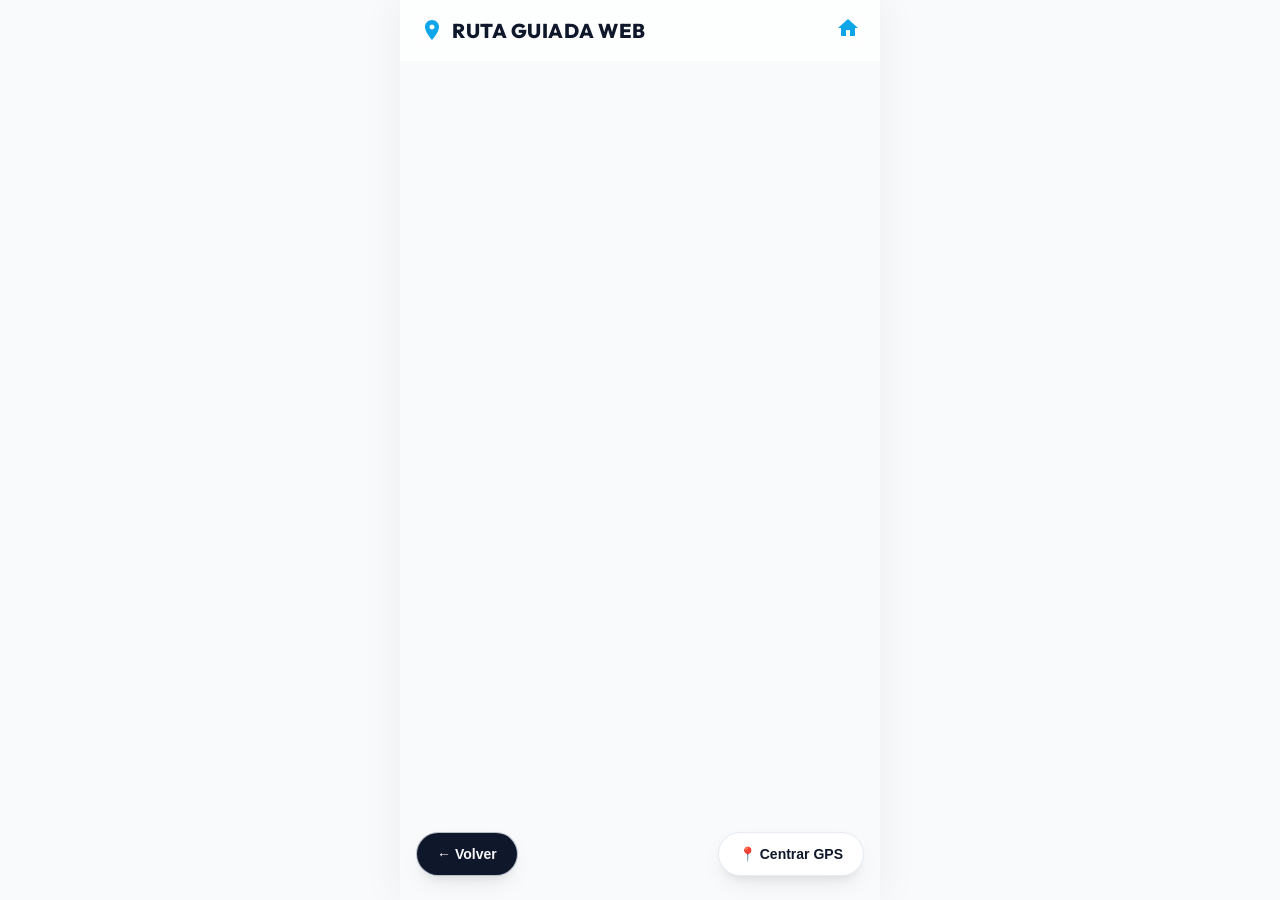
==== mapa.html @ 9c3cfed2 "first commit" ====
<!DOCTYPE html>
<html lang="es">
<head>
  <meta charset="UTF-8">
  <meta name="viewport" content="width=device-width, initial-scale=1.0">
  <title>Ruta Guided Web - Mapa</title>
  
  <!-- Leaflet CSS -->
  <link rel="stylesheet" href="https://unpkg.com/leaflet@1.9.4/dist/leaflet.css" integrity="sha256-p4NxAoJBhIIN+hmNHrzRCf9tD/miZyoHS5obTRR9BMY=" crossorigin="" />
  
  <!-- Global Stylesheet -->
  <link rel="stylesheet" href="css/styles.css">
</head>
<body>

  <div class="app-container">
    <!-- Header -->
    <header class="app-header">
      <h1 class="app-title" id="appHeaderTitle">
        <svg class="header-icon" viewBox="0 0 24 24" xmlns="http://www.w3.org/2000/svg">
          <path d="M12 2C8.13 2 5 5.13 5 9c0 5.25 7 13 7 13s7-7.75 7-13c0-3.87-3.13-7-7-7zm0 9.5c-1.38 0-2.5-1.12-2.5-2.5s1.12-2.5 2.5-2.5 2.5 1.12 2.5 2.5-1.12 2.5-2.5 2.5z"/>
        </svg>
        Ruta Guiada Web
      </h1>
      <!-- Back button to return to dashboard -->
      <a href="index.html" style="text-decoration: none;" id="btnHeaderBack" title="Volver al Dashboard">
        <svg class="header-icon" viewBox="0 0 24 24" xmlns="http://www.w3.org/2000/svg">
          <path d="M10 20v-6h4v6h5v-8h3L12 3 2 12h3v8z"/>
        </svg>
      </a>
    </header>

    <!-- Map View Container -->
    <div class="map-view-container">
      <!-- Leaflet Map -->
      <div id="map"></div>

      <!-- Floating HUD Card (Punto de control checkpoint details) -->
      <div class="checkpoint-popup-hud" id="checkpointHUD">
        <div class="hud-img-container">
          <img src="" alt="Punto de control" class="hud-image" id="hudImg">
        </div>
        <div class="hud-text-container">
          <h4 class="hud-title" id="hudTitle">Punto de Control</h4>
          <p class="hud-desc" id="hudDesc">Descripción de la parada</p>
        </div>
      </div>

      <!-- Map Overlay controls -->
      <div class="map-actions">
        <button class="map-btn map-btn-back" id="btnMapBack">
          ← Volver
        </button>
        <button class="map-btn map-btn-gps" id="btnRecenterGPS">
          📍 Centrar GPS
        </button>
      </div>
    </div>
  </div>

  <!-- Leaflet JS -->
  <script src="https://unpkg.com/leaflet@1.9.4/dist/leaflet.js" integrity="sha256-20nQCchB9co0qIjJZRGuk2/Z9VM+kNiyxNV1lvTlZBo=" crossorigin=""></script>
  <!-- App Scripts -->
  <script src="js/config.js"></script>
  <script src="js/main.js"></script>
</body>
</html>
---- css/styles.css ----
/* Import premium Google Fonts */
@import url('https://fonts.googleapis.com/css2?family=Inter:wght@300;400;500;600;700&family=Outfit:wght@400;500;600;700;800&display=swap');

/* Color Variables and Theme tokens */
:root {
  --bg-primary: #f8fafc;
  --bg-secondary: #f1f5f9;
  --card-bg: rgba(255, 255, 255, 0.85);
  --text-primary: #0f172a;
  --text-secondary: #475569;
  --accent-color: #0ea5e9;
  --accent-hover: #0284c7;
  --accent-soft: rgba(14, 165, 233, 0.12);
  --border-color: rgba(226, 232, 240, 0.8);
  --shadow-sm: 0 4px 6px -1px rgba(0, 0, 0, 0.05), 0 2px 4px -2px rgba(0, 0, 0, 0.05);
  --shadow-md: 0 10px 25px -5px rgba(0, 0, 0, 0.08), 0 8px 10px -6px rgba(0, 0, 0, 0.08);
  --glass-bg: rgba(255, 255, 255, 0.75);
  --glass-border: rgba(255, 255, 255, 0.6);
  --font-title: 'Outfit', -apple-system, BlinkMacSystemFont, "Segoe UI", Roboto, sans-serif;
  --font-body: 'Inter', -apple-system, BlinkMacSystemFont, "Segoe UI", Roboto, sans-serif;
  --radius-sm: 8px;
  --radius-md: 16px;
  --radius-lg: 24px;
}

body.dark-mode {
  --bg-primary: #090d16;
  --bg-secondary: #0f172a;
  --card-bg: rgba(15, 23, 42, 0.8);
  --text-primary: #f8fafc;
  --text-secondary: #94a3b8;
  --accent-color: #38bdf8;
  --accent-hover: #7dd3fc;
  --accent-soft: rgba(56, 189, 248, 0.15);
  --border-color: rgba(30, 41, 59, 0.8);
  --shadow-sm: 0 4px 6px -1px rgba(0, 0, 0, 0.2), 0 2px 4px -2px rgba(0, 0, 0, 0.2);
  --shadow-md: 0 12px 30px -5px rgba(0, 0, 0, 0.4), 0 8px 10px -6px rgba(0, 0, 0, 0.3);
  --glass-bg: rgba(15, 23, 42, 0.7);
  --glass-border: rgba(255, 255, 255, 0.08);
}

/* Global Reset */
* {
  box-sizing: border-box;
  margin: 0;
  padding: 0;
  -webkit-tap-highlight-color: transparent;
}

body {
  font-family: var(--font-body);
  background-color: var(--bg-primary);
  color: var(--text-primary);
  min-height: 100vh;
  transition: background-color 0.4s ease, color 0.4s ease;
  overflow-x: hidden;
}

/* Simulate mobile view on larger screens */
.app-container {
  max-width: 480px;
  min-height: 100vh;
  margin: 0 auto;
  position: relative;
  background-color: var(--bg-primary);
  box-shadow: 0 0 40px rgba(0, 0, 0, 0.06);
  display: flex;
  flex-direction: column;
  transition: background-color 0.4s ease, box-shadow 0.4s ease;
}

body.dark-mode .app-container {
  box-shadow: 0 0 50px rgba(0, 0, 0, 0.3);
}

/* Add blurred background overlay to simulate Screenshot 1 */
.bg-blur-overlay {
  position: absolute;
  top: 0;
  left: 0;
  right: 0;
  bottom: 0;
  background-image: url('https://images.unsplash.com/photo-1542838132-92c53300491e?q=80&w=774&auto=format&fit=crop');
  background-size: cover;
  background-position: center;
  filter: blur(8px) brightness(0.9);
  opacity: 0.2;
  z-index: 0;
  pointer-events: none;
  transition: filter 0.4s ease, opacity 0.4s ease;
}

body.dark-mode .bg-blur-overlay {
  opacity: 0.1;
  filter: blur(12px) brightness(0.4);
}

/* Header */
.app-header {
  position: sticky;
  top: 0;
  z-index: 100;
  display: flex;
  justify-content: space-between;
  align-items: center;
  padding: 16px 20px;
  background-color: var(--glass-bg);
  backdrop-filter: blur(12px);
  -webkit-backdrop-filter: blur(12px);
  border-bottom: 1px solid var(--glass-border);
  transition: background-color 0.4s ease, border-bottom 0.4s ease;
}

.app-title {
  font-family: var(--font-title);
  font-size: 20px;
  font-weight: 800;
  letter-spacing: 0.5px;
  text-transform: uppercase;
  color: var(--text-primary);
  display: flex;
  align-items: center;
  gap: 8px;
}

.header-icon {
  width: 24px;
  height: 24px;
  fill: var(--accent-color);
}

/* Dashboard Content */
.dashboard-content {
  flex: 1;
  display: flex;
  flex-direction: column;
  justify-content: center;
  padding: 24px 20px;
  z-index: 1;
}

/* Glassmorphism Card Wrapper */
.card-main {
  background-color: var(--card-bg);
  backdrop-filter: blur(16px);
  -webkit-backdrop-filter: blur(16px);
  border: 1px solid var(--border-color);
  border-radius: var(--radius-lg);
  padding: 28px 24px;
  box-shadow: var(--shadow-md);
  margin-bottom: 40px;
  display: flex;
  flex-direction: column;
  gap: 24px;
  transition: background-color 0.4s ease, border-color 0.4s ease;
}

/* Route Buttons grid */
.route-grid {
  display: grid;
  grid-template-columns: 1fr 1fr;
  gap: 16px;
}

.btn-card {
  display: flex;
  flex-direction: column;
  align-items: center;
  justify-content: center;
  text-align: center;
  padding: 24px 16px;
  background-color: var(--bg-primary);
  border: 2px solid var(--border-color);
  border-radius: var(--radius-md);
  cursor: pointer;
  min-height: 140px;
  transition: all 0.3s cubic-bezier(0.4, 0, 0.2, 1);
  text-decoration: none;
}

.btn-card:hover, .btn-card:active {
  border-color: var(--accent-color);
  background-color: var(--accent-soft);
  transform: translateY(-2px);
  box-shadow: var(--shadow-sm);
}

.btn-card-icon {
  font-size: 32px;
  margin-bottom: 12px;
  color: var(--accent-color);
  transition: transform 0.3s ease;
}

.btn-card:hover .btn-card-icon {
  transform: scale(1.15);
}

.btn-card-text {
  font-size: 14px;
  font-weight: 600;
  color: var(--text-primary);
  line-height: 1.3;
}

/* Divider */
.divider {
  height: 1px;
  background-color: var(--border-color);
  width: 100%;
}

/* Link Section */
.links-section {
  display: flex;
  flex-direction: column;
  gap: 14px;
}

.links-title {
  font-family: var(--font-title);
  font-size: 16px;
  font-weight: 700;
  color: var(--text-secondary);
  text-transform: uppercase;
  letter-spacing: 0.5px;
}

.btn-link-action {
  display: flex;
  align-items: center;
  justify-content: center;
  padding: 14px 20px;
  background-color: var(--bg-primary);
  border: 1.5px solid var(--text-primary);
  color: var(--text-primary);
  font-size: 15px;
  font-weight: 600;
  border-radius: var(--radius-md);
  cursor: pointer;
  text-decoration: none;
  min-height: 48px;
  transition: all 0.25s ease;
}

.btn-link-action:hover, .btn-link-action:active {
  background-color: var(--text-primary);
  color: var(--bg-primary);
}

/* Theme Toggle Control */
.theme-toggle-container {
  display: flex;
  justify-content: center;
  align-items: center;
  margin-top: auto;
  padding-bottom: 24px;
  z-index: 1;
}

.theme-switch-label {
  display: flex;
  align-items: center;
  gap: 12px;
  background-color: var(--card-bg);
  backdrop-filter: blur(12px);
  -webkit-backdrop-filter: blur(12px);
  padding: 10px 18px;
  border-radius: 9999px;
  border: 1px solid var(--border-color);
  box-shadow: var(--shadow-sm);
  cursor: pointer;
  user-select: none;
  font-size: 12px;
  font-weight: 700;
  text-transform: uppercase;
  letter-spacing: 0.5px;
  color: var(--text-secondary);
  transition: background-color 0.4s ease, border-color 0.4s ease;
}

.switch-inner {
  position: relative;
  width: 44px;
  height: 24px;
  background-color: #cbd5e1;
  border-radius: 9999px;
  transition: background-color 0.3s ease;
}

body.dark-mode .switch-inner {
  background-color: var(--accent-color);
}

.switch-circle {
  position: absolute;
  top: 2px;
  left: 2px;
  width: 20px;
  height: 20px;
  background-color: #ffffff;
  border-radius: 50%;
  box-shadow: 0 1px 3px rgba(0, 0, 0, 0.15);
  transition: transform 0.3s cubic-bezier(0.4, 0, 0.2, 1);
}

body.dark-mode .switch-circle {
  transform: translateX(20px);
}

.theme-icon {
  font-size: 16px;
  display: flex;
  align-items: center;
}

/* Map Screen Styles */
.map-view-container {
  flex: 1;
  display: flex;
  flex-direction: column;
  height: 100vh;
  overflow: hidden;
  z-index: 1;
}

#map {
  flex: 1;
  width: 100%;
  height: 100%;
  z-index: 10;
}

/* Floating HUD Card representing control checkpoint */
.checkpoint-popup-hud {
  position: absolute;
  bottom: 90px;
  left: 16px;
  right: 16px;
  z-index: 50;
  background-color: var(--card-bg);
  backdrop-filter: blur(16px);
  -webkit-backdrop-filter: blur(16px);
  border: 2px solid var(--accent-color);
  border-radius: var(--radius-md);
  padding: 16px;
  box-shadow: var(--shadow-md);
  display: none; /* Controlled via JS */
  flex-direction: column;
  gap: 12px;
  animation: slideUp 0.35s cubic-bezier(0.16, 1, 0.3, 1);
  transition: background-color 0.4s ease, border-color 0.4s ease;
}

@keyframes slideUp {
  from {
    transform: translateY(20px);
    opacity: 0;
  }
  to {
    transform: translateY(0);
    opacity: 1;
  }
}

.hud-img-container {
  width: 100%;
  height: 140px;
  border-radius: var(--radius-sm);
  overflow: hidden;
  position: relative;
  background-color: var(--bg-secondary);
}

.hud-image {
  width: 100%;
  height: 100%;
  object-fit: cover;
  transition: transform 0.5s ease;
}

.hud-img-container:hover .hud-image {
  transform: scale(1.05);
}

.hud-text-container {
  display: flex;
  flex-direction: column;
  gap: 4px;
}

.hud-title {
  font-family: var(--font-title);
  font-size: 15px;
  font-weight: 700;
  color: var(--text-primary);
}

.hud-desc {
  font-size: 13px;
  color: var(--text-secondary);
  line-height: 1.4;
}

/* Map Action Buttons */
.map-actions {
  position: absolute;
  bottom: 24px;
  left: 16px;
  right: 16px;
  display: flex;
  justify-content: space-between;
  align-items: center;
  z-index: 50;
  pointer-events: none;
}

.map-btn {
  display: flex;
  align-items: center;
  justify-content: center;
  gap: 8px;
  padding: 12px 20px;
  border-radius: 9999px;
  font-size: 14px;
  font-weight: 700;
  cursor: pointer;
  box-shadow: var(--shadow-md);
  border: 1px solid var(--border-color);
  pointer-events: auto;
  transition: all 0.25s ease;
  min-height: 44px;
}

.map-btn-back {
  background-color: var(--text-primary);
  color: var(--bg-primary);
}

.map-btn-back:hover {
  transform: translateX(-2px);
}

.map-btn-gps {
  background-color: #ffffff;
  color: #0f172a;
}

body.dark-mode .map-btn-gps {
  background-color: #0f172a;
  color: #ffffff;
  border-color: #334155;
}

.map-btn-gps:hover {
  transform: translateY(-2px);
}

/* Custom leaflet marker styling */
.leaflet-popup-content-wrapper {
  background-color: var(--card-bg) !important;
  backdrop-filter: blur(12px) !important;
  -webkit-backdrop-filter: blur(12px) !important;
  color: var(--text-primary) !important;
  border-radius: var(--radius-md) !important;
  border: 1px solid var(--border-color) !important;
  box-shadow: var(--shadow-md) !important;
}

.leaflet-popup-tip {
  background-color: var(--card-bg) !important;
  border: 1px solid var(--border-color) !important;
}

.leaflet-popup-content {
  font-family: var(--font-body) !important;
  margin: 12px 16px !important;
  line-height: 1.4 !important;
}

.leaflet-popup-content h4 {
  font-family: var(--font-title);
  font-weight: 700;
  font-size: 14px;
  margin-bottom: 6px;
}

.leaflet-popup-content p {
  font-size: 12px;
  color: var(--text-secondary);
}

/* Beautiful Custom Leaflet Marker Icons */
.custom-div-icon {
  background: none;
  border: none;
  display: flex;
  align-items: center;
  justify-content: center;
}

.marker-pin-wrapper {
  position: relative;
  width: 32px;
  height: 32px;
  border-radius: 50% 50% 50% 0;
  background: var(--accent-color);
  transform: rotate(-45deg);
  display: flex;
  align-items: center;
  justify-content: center;
  box-shadow: 0 4px 10px rgba(0,0,0,0.25);
  border: 2px solid #ffffff;
  transition: transform 0.25s ease;
}

.custom-div-icon:hover .marker-pin-wrapper {
  transform: rotate(-45deg) scale(1.15);
}

.marker-inner-content {
  transform: rotate(45deg);
  font-size: 12px;
  font-weight: 800;
  color: #ffffff;
  text-align: center;
}

/* Special styling for Checkpoint Marker */
.custom-div-icon.checkpoint-icon .marker-pin-wrapper {
  background: #06b6d4;
  animation: pulseCheckpoint 2s infinite;
}

@keyframes pulseCheckpoint {
  0% {
    box-shadow: 0 0 0 0 rgba(6, 182, 212, 0.6);
  }
  70% {
    box-shadow: 0 0 0 10px rgba(6, 182, 212, 0);
  }
  100% {
    box-shadow: 0 0 0 0 rgba(6, 182, 212, 0);
  }
}

/* Custom Geolocation Modal / Banner Styles */
.elegant-modal-overlay {
  position: absolute;
  top: 0;
  left: 0;
  right: 0;
  bottom: 0;
  background-color: rgba(0, 0, 0, 0.4);
  backdrop-filter: blur(4px);
  z-index: 200;
  display: none;
  justify-content: center;
  align-items: center;
  padding: 20px;
}

body.dark-mode .elegant-modal-overlay {
  background-color: rgba(0, 0, 0, 0.6);
}

.elegant-modal {
  background-color: var(--card-bg);
  backdrop-filter: blur(16px);
  border: 1px solid var(--border-color);
  border-radius: var(--radius-md);
  padding: 24px;
  width: 100%;
  max-width: 320px;
  box-shadow: var(--shadow-md);
  text-align: center;
  animation: modalScale 0.3s cubic-bezier(0.34, 1.56, 0.64, 1);
  display: flex;
  flex-direction: column;
  gap: 16px;
}

@keyframes modalScale {
  from {
    transform: scale(0.9);
    opacity: 0;
  }
  to {
    transform: scale(1);
    opacity: 1;
  }
}

.modal-icon {
  font-size: 40px;
  color: #ef4444;
}

.modal-title {
  font-family: var(--font-title);
  font-size: 18px;
  font-weight: 700;
}

.modal-desc {
  font-size: 13px;
  color: var(--text-secondary);
  line-height: 1.4;
}

.modal-btn-close {
  padding: 10px 16px;
  background-color: var(--accent-color);
  color: #ffffff;
  border: none;
  font-weight: 600;
  border-radius: var(--radius-sm);
  cursor: pointer;
  transition: background-color 0.2s ease;
}

.modal-btn-close:hover {
  background-color: var(--accent-hover);
}
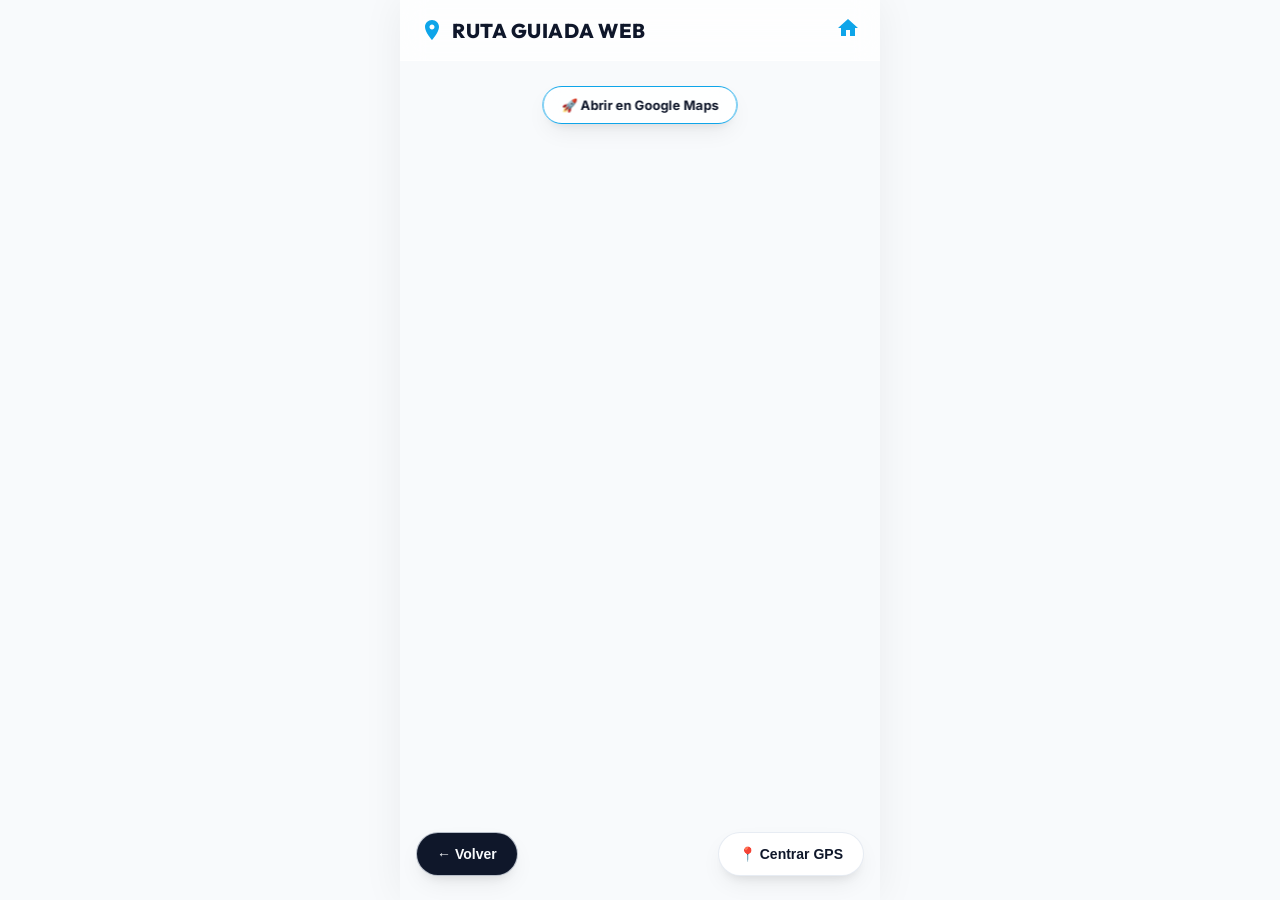
==== commit 5858c823: "a" ====
--- a/mapa.html
+++ b/mapa.html
@@ -32,6 +32,11 @@
 
     <!-- Map View Container -->
     <div class="map-view-container">
+      <!-- Floating Top Button to Open Google Maps -->
+      <button class="map-btn-top-google" id="btnOpenGoogleMaps">
+        🚀 Abrir en Google Maps
+      </button>
+
       <!-- Leaflet Map -->
       <div id="map"></div>
 
--- a/css/styles.css
+++ b/css/styles.css
@@ -622,3 +622,35 @@
 .modal-btn-close:hover {
   background-color: var(--accent-hover);
 }
+
+/* Centered Top Floating Google Maps Button */
+.map-btn-top-google {
+  position: absolute;
+  top: 86px;
+  left: 50%;
+  transform: translateX(-50%);
+  z-index: 100;
+  display: flex;
+  align-items: center;
+  gap: 8px;
+  padding: 10px 18px;
+  background-color: var(--card-bg);
+  backdrop-filter: blur(12px);
+  -webkit-backdrop-filter: blur(12px);
+  color: var(--text-primary);
+  border: 1.5px solid var(--accent-color);
+  border-radius: 9999px;
+  font-family: var(--font-body);
+  font-size: 13px;
+  font-weight: 700;
+  cursor: pointer;
+  box-shadow: var(--shadow-md);
+  transition: all 0.25s cubic-bezier(0.4, 0, 0.2, 1);
+}
+
+.map-btn-top-google:hover, .map-btn-top-google:active {
+  background-color: var(--accent-color);
+  color: #ffffff;
+  transform: translateX(-50%) translateY(-2px);
+  box-shadow: 0 8px 20px rgba(14, 165, 233, 0.4);
+}
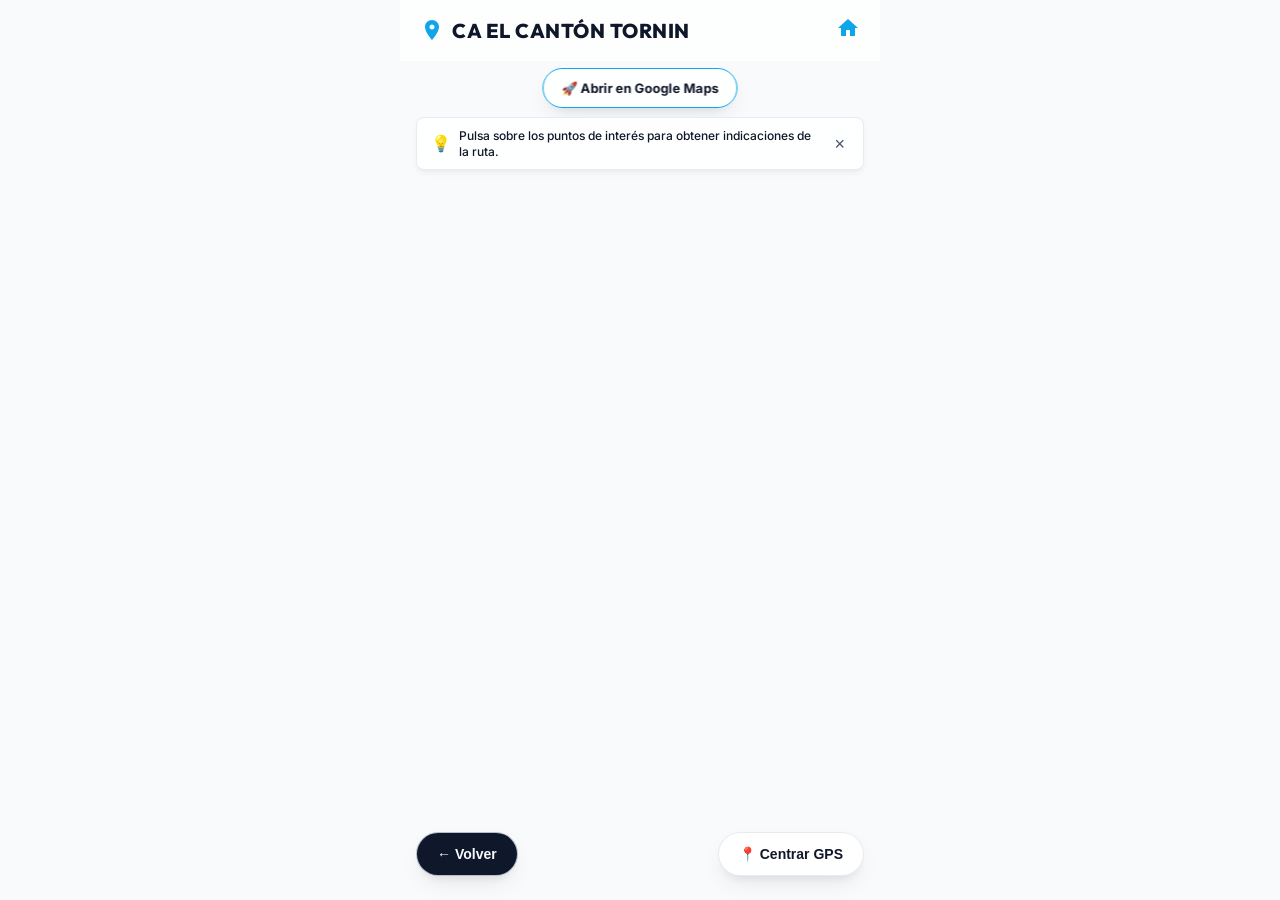
==== commit ab809216: "a" ====
--- a/mapa.html
+++ b/mapa.html
@@ -20,7 +20,7 @@
         <svg class="header-icon" viewBox="0 0 24 24" xmlns="http://www.w3.org/2000/svg">
           <path d="M12 2C8.13 2 5 5.13 5 9c0 5.25 7 13 7 13s7-7.75 7-13c0-3.87-3.13-7-7-7zm0 9.5c-1.38 0-2.5-1.12-2.5-2.5s1.12-2.5 2.5-2.5 2.5 1.12 2.5 2.5-1.12 2.5-2.5 2.5z"/>
         </svg>
-        Ruta Guiada Web
+        CA El Cantón Tornin
       </h1>
       <!-- Back button to return to dashboard -->
       <a href="index.html" style="text-decoration: none;" id="btnHeaderBack" title="Volver al Dashboard">
@@ -40,8 +40,16 @@
       <!-- Leaflet Map -->
       <div id="map"></div>
 
+      <!-- Floating Tip Banner -->
+      <div class="map-tip-banner" id="mapTipBanner">
+        <span class="tip-icon">💡</span>
+        <span class="tip-text">Pulsa sobre los puntos de interés para obtener indicaciones de la ruta.</span>
+        <button class="tip-close-btn" id="btnCloseTip" aria-label="Cerrar tip">&times;</button>
+      </div>
+
       <!-- Floating HUD Card (Punto de control checkpoint details) -->
       <div class="checkpoint-popup-hud" id="checkpointHUD">
+        <button class="hud-close-btn" id="btnCloseHUD" aria-label="Cerrar">&times;</button>
         <div class="hud-img-container">
           <img src="" alt="Punto de control" class="hud-image" id="hudImg">
         </div>
--- a/css/styles.css
+++ b/css/styles.css
@@ -1,7 +1,7 @@
 /* Import premium Google Fonts */
 @import url('https://fonts.googleapis.com/css2?family=Inter:wght@300;400;500;600;700&family=Outfit:wght@400;500;600;700;800&display=swap');
 
-/* Color Variables and Theme tokens */
+/* Color Variables and Theme tokens - Sized using relative units */
 :root {
   --bg-primary: #f8fafc;
   --bg-secondary: #f1f5f9;
@@ -12,15 +12,20 @@
   --accent-hover: #0284c7;
   --accent-soft: rgba(14, 165, 233, 0.12);
   --border-color: rgba(226, 232, 240, 0.8);
-  --shadow-sm: 0 4px 6px -1px rgba(0, 0, 0, 0.05), 0 2px 4px -2px rgba(0, 0, 0, 0.05);
-  --shadow-md: 0 10px 25px -5px rgba(0, 0, 0, 0.08), 0 8px 10px -6px rgba(0, 0, 0, 0.08);
+  
+  /* Relative Shadows */
+  --shadow-sm: 0 0.25rem 0.375rem -0.0625rem rgba(0, 0, 0, 0.05), 0 0.125rem 0.25rem -0.125rem rgba(0, 0, 0, 0.05);
+  --shadow-md: 0 0.625rem 1.5625rem -0.3125rem rgba(0, 0, 0, 0.08), 0 0.5rem 0.625rem -0.375rem rgba(0, 0, 0, 0.08);
+  
   --glass-bg: rgba(255, 255, 255, 0.75);
   --glass-border: rgba(255, 255, 255, 0.6);
   --font-title: 'Outfit', -apple-system, BlinkMacSystemFont, "Segoe UI", Roboto, sans-serif;
   --font-body: 'Inter', -apple-system, BlinkMacSystemFont, "Segoe UI", Roboto, sans-serif;
-  --radius-sm: 8px;
-  --radius-md: 16px;
-  --radius-lg: 24px;
+  
+  /* Relative Border Radii */
+  --radius-sm: 0.5rem;
+  --radius-md: 1rem;
+  --radius-lg: 1.5rem;
 }
 
 body.dark-mode {
@@ -33,10 +38,22 @@
   --accent-hover: #7dd3fc;
   --accent-soft: rgba(56, 189, 248, 0.15);
   --border-color: rgba(30, 41, 59, 0.8);
-  --shadow-sm: 0 4px 6px -1px rgba(0, 0, 0, 0.2), 0 2px 4px -2px rgba(0, 0, 0, 0.2);
-  --shadow-md: 0 12px 30px -5px rgba(0, 0, 0, 0.4), 0 8px 10px -6px rgba(0, 0, 0, 0.3);
+  
+  /* Relative Shadows for Dark Mode */
+  --shadow-sm: 0 0.25rem 0.375rem -0.0625rem rgba(0, 0, 0, 0.2), 0 0.125rem 0.25rem -0.125rem rgba(0, 0, 0, 0.2);
+  --shadow-md: 0 0.75rem 1.875rem -0.3125rem rgba(0, 0, 0, 0.4), 0 0.5rem 0.625rem -0.375rem rgba(0, 0, 0, 0.3);
+  
   --glass-bg: rgba(15, 23, 42, 0.7);
   --glass-border: rgba(255, 255, 255, 0.08);
+}
+
+/* Base Sizing Set dynamically on HTML */
+html {
+  font-size: 16px;
+  /* Support scaling on very small viewports */
+  @media (max-width: 320px) {
+    font-size: 14px;
+  }
 }
 
 /* Global Reset */
@@ -52,50 +69,63 @@
   background-color: var(--bg-primary);
   color: var(--text-primary);
   min-height: 100vh;
+  min-height: 100dvh; /* Dynamic viewport height to prevent browser toolbar overlap */
   transition: background-color 0.4s ease, color 0.4s ease;
   overflow-x: hidden;
 }
 
-/* Simulate mobile view on larger screens */
+/* Simulate mobile view on larger screens, relative on actual mobile */
 .app-container {
-  max-width: 480px;
+  width: 100%;
+  max-width: 30rem; /* equivalent to 480px at base size */
   min-height: 100vh;
+  min-height: 100dvh;
   margin: 0 auto;
   position: relative;
-  background-color: var(--bg-primary);
-  box-shadow: 0 0 40px rgba(0, 0, 0, 0.06);
   display: flex;
   flex-direction: column;
   transition: background-color 0.4s ease, box-shadow 0.4s ease;
 }
 
 body.dark-mode .app-container {
-  box-shadow: 0 0 50px rgba(0, 0, 0, 0.3);
-}
-
-/* Add blurred background overlay to simulate Screenshot 1 */
+  box-shadow: 0 0 3.125rem rgba(0, 0, 0, 0.3);
+}
+
+/* Blurred street background overlay */
 .bg-blur-overlay {
   position: absolute;
   top: 0;
   left: 0;
   right: 0;
   bottom: 0;
-  background-image: url('https://images.unsplash.com/photo-1542838132-92c53300491e?q=80&w=774&auto=format&fit=crop');
   background-size: cover;
   background-position: center;
-  filter: blur(8px) brightness(0.9);
-  opacity: 0.2;
+  filter: blur(4px);
   z-index: 0;
   pointer-events: none;
   transition: filter 0.4s ease, opacity 0.4s ease;
 }
 
+.bg-blur-overlay::after {
+  content: '';
+  position: absolute;
+  top: 0;
+  left: 0;
+  right: 0;
+  bottom: 0;
+  background-color: rgba(248, 250, 252, 0.5);
+  transition: background-color 0.4s ease;
+}
+
 body.dark-mode .bg-blur-overlay {
-  opacity: 0.1;
-  filter: blur(12px) brightness(0.4);
-}
-
-/* Header */
+  filter: blur(4px) brightness(0.5);
+}
+
+body.dark-mode .bg-blur-overlay::after {
+  background-color: rgba(9, 13, 22, 0.6);
+}
+
+/* Sticky Header with relative paddings and font scale */
 .app-header {
   position: sticky;
   top: 0;
@@ -103,29 +133,29 @@
   display: flex;
   justify-content: space-between;
   align-items: center;
-  padding: 16px 20px;
+  padding: 1rem 1.25rem;
   background-color: var(--glass-bg);
-  backdrop-filter: blur(12px);
-  -webkit-backdrop-filter: blur(12px);
-  border-bottom: 1px solid var(--glass-border);
+  backdrop-filter: blur(0.75rem);
+  -webkit-backdrop-filter: blur(0.75rem);
+  border-bottom: 0.0625rem solid var(--glass-border);
   transition: background-color 0.4s ease, border-bottom 0.4s ease;
 }
 
 .app-title {
   font-family: var(--font-title);
-  font-size: 20px;
+  font-size: 1.25rem; /* ~20px */
   font-weight: 800;
-  letter-spacing: 0.5px;
+  letter-spacing: 0.03125rem;
   text-transform: uppercase;
   color: var(--text-primary);
   display: flex;
   align-items: center;
-  gap: 8px;
+  gap: 0.5rem;
 }
 
 .header-icon {
-  width: 24px;
-  height: 24px;
+  width: 1.5rem;
+  height: 1.5rem;
   fill: var(--accent-color);
 }
 
@@ -135,23 +165,23 @@
   display: flex;
   flex-direction: column;
   justify-content: center;
-  padding: 24px 20px;
+  padding: 1.5rem 1.25rem;
   z-index: 1;
 }
 
 /* Glassmorphism Card Wrapper */
 .card-main {
   background-color: var(--card-bg);
-  backdrop-filter: blur(16px);
-  -webkit-backdrop-filter: blur(16px);
-  border: 1px solid var(--border-color);
+  backdrop-filter: blur(1rem);
+  -webkit-backdrop-filter: blur(1rem);
+  border: 0.0625rem solid var(--border-color);
   border-radius: var(--radius-lg);
-  padding: 28px 24px;
+  padding: 1.75rem 1.5rem;
   box-shadow: var(--shadow-md);
-  margin-bottom: 40px;
-  display: flex;
-  flex-direction: column;
-  gap: 24px;
+  margin-bottom: 2.5rem;
+  display: flex;
+  flex-direction: column;
+  gap: 1.5rem;
   transition: background-color 0.4s ease, border-color 0.4s ease;
 }
 
@@ -159,7 +189,7 @@
 .route-grid {
   display: grid;
   grid-template-columns: 1fr 1fr;
-  gap: 16px;
+  gap: 1rem;
 }
 
 .btn-card {
@@ -168,12 +198,12 @@
   align-items: center;
   justify-content: center;
   text-align: center;
-  padding: 24px 16px;
+  padding: 1.5rem 1rem;
   background-color: var(--bg-primary);
-  border: 2px solid var(--border-color);
+  border: 0.125rem solid var(--border-color);
   border-radius: var(--radius-md);
   cursor: pointer;
-  min-height: 140px;
+  min-height: 8.75rem; /* ~140px */
   transition: all 0.3s cubic-bezier(0.4, 0, 0.2, 1);
   text-decoration: none;
 }
@@ -181,13 +211,13 @@
 .btn-card:hover, .btn-card:active {
   border-color: var(--accent-color);
   background-color: var(--accent-soft);
-  transform: translateY(-2px);
+  transform: translateY(-0.125rem);
   box-shadow: var(--shadow-sm);
 }
 
 .btn-card-icon {
-  font-size: 32px;
-  margin-bottom: 12px;
+  font-size: 2rem; /* 32px */
+  margin-bottom: 0.75rem;
   color: var(--accent-color);
   transition: transform 0.3s ease;
 }
@@ -197,7 +227,7 @@
 }
 
 .btn-card-text {
-  font-size: 14px;
+  font-size: 0.875rem; /* 14px */
   font-weight: 600;
   color: var(--text-primary);
   line-height: 1.3;
@@ -205,7 +235,7 @@
 
 /* Divider */
 .divider {
-  height: 1px;
+  height: 0.0625rem;
   background-color: var(--border-color);
   width: 100%;
 }
@@ -214,32 +244,32 @@
 .links-section {
   display: flex;
   flex-direction: column;
-  gap: 14px;
+  gap: 0.875rem;
 }
 
 .links-title {
   font-family: var(--font-title);
-  font-size: 16px;
+  font-size: 1rem;
   font-weight: 700;
   color: var(--text-secondary);
   text-transform: uppercase;
-  letter-spacing: 0.5px;
+  letter-spacing: 0.03125rem;
 }
 
 .btn-link-action {
   display: flex;
   align-items: center;
   justify-content: center;
-  padding: 14px 20px;
+  padding: 0.875rem 1.25rem;
   background-color: var(--bg-primary);
-  border: 1.5px solid var(--text-primary);
+  border: 0.09375rem solid var(--text-primary);
   color: var(--text-primary);
-  font-size: 15px;
+  font-size: 0.9375rem; /* 15px */
   font-weight: 600;
   border-radius: var(--radius-md);
   cursor: pointer;
   text-decoration: none;
-  min-height: 48px;
+  min-height: 3rem; /* meets accessible 48px standard */
   transition: all 0.25s ease;
 }
 
@@ -254,35 +284,35 @@
   justify-content: center;
   align-items: center;
   margin-top: auto;
-  padding-bottom: 24px;
+  padding-bottom: 1.5rem;
   z-index: 1;
 }
 
 .theme-switch-label {
   display: flex;
   align-items: center;
-  gap: 12px;
+  gap: 0.75rem;
   background-color: var(--card-bg);
-  backdrop-filter: blur(12px);
-  -webkit-backdrop-filter: blur(12px);
-  padding: 10px 18px;
+  backdrop-filter: blur(0.75rem);
+  -webkit-backdrop-filter: blur(0.75rem);
+  padding: 0.625rem 1.125rem;
   border-radius: 9999px;
-  border: 1px solid var(--border-color);
+  border: 0.0625rem solid var(--border-color);
   box-shadow: var(--shadow-sm);
   cursor: pointer;
   user-select: none;
-  font-size: 12px;
+  font-size: 0.75rem; /* 12px */
   font-weight: 700;
   text-transform: uppercase;
-  letter-spacing: 0.5px;
+  letter-spacing: 0.03125rem;
   color: var(--text-secondary);
   transition: background-color 0.4s ease, border-color 0.4s ease;
 }
 
 .switch-inner {
   position: relative;
-  width: 44px;
-  height: 24px;
+  width: 2.75rem;
+  height: 1.5rem;
   background-color: #cbd5e1;
   border-radius: 9999px;
   transition: background-color 0.3s ease;
@@ -294,22 +324,22 @@
 
 .switch-circle {
   position: absolute;
-  top: 2px;
-  left: 2px;
-  width: 20px;
-  height: 20px;
+  top: 0.125rem;
+  left: 0.125rem;
+  width: 1.25rem;
+  height: 1.25rem;
   background-color: #ffffff;
   border-radius: 50%;
-  box-shadow: 0 1px 3px rgba(0, 0, 0, 0.15);
+  box-shadow: 0 0.0625rem 0.1875rem rgba(0, 0, 0, 0.15);
   transition: transform 0.3s cubic-bezier(0.4, 0, 0.2, 1);
 }
 
 body.dark-mode .switch-circle {
-  transform: translateX(20px);
+  transform: translateX(1.25rem);
 }
 
 .theme-icon {
-  font-size: 16px;
+  font-size: 1rem;
   display: flex;
   align-items: center;
 }
@@ -320,8 +350,10 @@
   display: flex;
   flex-direction: column;
   height: 100vh;
+  height: 100dvh;
   overflow: hidden;
   z-index: 1;
+  position: relative;
 }
 
 #map {
@@ -334,27 +366,54 @@
 /* Floating HUD Card representing control checkpoint */
 .checkpoint-popup-hud {
   position: absolute;
-  bottom: 90px;
-  left: 16px;
-  right: 16px;
+  bottom: 5.625rem; /* ~90px */
+  left: 1rem;
+  right: 1rem;
   z-index: 50;
   background-color: var(--card-bg);
-  backdrop-filter: blur(16px);
-  -webkit-backdrop-filter: blur(16px);
-  border: 2px solid var(--accent-color);
+  backdrop-filter: blur(1rem);
+  -webkit-backdrop-filter: blur(1rem);
+  border: 0.125rem solid var(--accent-color);
   border-radius: var(--radius-md);
-  padding: 16px;
+  padding: 1rem;
   box-shadow: var(--shadow-md);
   display: none; /* Controlled via JS */
   flex-direction: column;
-  gap: 12px;
+  gap: 0.75rem;
   animation: slideUp 0.35s cubic-bezier(0.16, 1, 0.3, 1);
   transition: background-color 0.4s ease, border-color 0.4s ease;
-}
+  max-height: 50dvh;
+  overflow: hidden;
+}
+
+.hud-close-btn {
+  position: absolute;
+  top: 0.5rem;
+  right: 0.5rem;
+  background: rgba(15, 23, 42, 0.6);
+  border: none;
+  color: #ffffff;
+  font-size: 1.25rem;
+  width: 1.75rem;
+  height: 1.75rem;
+  border-radius: 50%;
+  cursor: pointer;
+  display: flex;
+  align-items: center;
+  justify-content: center;
+  z-index: 60;
+  transition: background-color 0.2s ease, transform 0.2s ease;
+}
+
+.hud-close-btn:hover {
+  background-color: rgba(15, 23, 42, 0.9);
+  transform: scale(1.1);
+}
+
 
 @keyframes slideUp {
   from {
-    transform: translateY(20px);
+    transform: translateY(1.25rem);
     opacity: 0;
   }
   to {
@@ -365,7 +424,7 @@
 
 .hud-img-container {
   width: 100%;
-  height: 140px;
+  height: 22dvh;
   border-radius: var(--radius-sm);
   overflow: hidden;
   position: relative;
@@ -386,18 +445,20 @@
 .hud-text-container {
   display: flex;
   flex-direction: column;
-  gap: 4px;
+  gap: 0.25rem;
+  overflow-y: auto;
+  flex: 1;
 }
 
 .hud-title {
   font-family: var(--font-title);
-  font-size: 15px;
+  font-size: 0.9375rem; /* 15px */
   font-weight: 700;
   color: var(--text-primary);
 }
 
 .hud-desc {
-  font-size: 13px;
+  font-size: 0.8125rem; /* 13px */
   color: var(--text-secondary);
   line-height: 1.4;
 }
@@ -405,9 +466,9 @@
 /* Map Action Buttons */
 .map-actions {
   position: absolute;
-  bottom: 24px;
-  left: 16px;
-  right: 16px;
+  bottom: 1.5rem;
+  left: 1rem;
+  right: 1rem;
   display: flex;
   justify-content: space-between;
   align-items: center;
@@ -419,17 +480,17 @@
   display: flex;
   align-items: center;
   justify-content: center;
-  gap: 8px;
-  padding: 12px 20px;
+  gap: 0.5rem;
+  padding: 0.75rem 1.25rem;
   border-radius: 9999px;
-  font-size: 14px;
+  font-size: 0.875rem; /* 14px */
   font-weight: 700;
   cursor: pointer;
   box-shadow: var(--shadow-md);
-  border: 1px solid var(--border-color);
+  border: 0.0625rem solid var(--border-color);
   pointer-events: auto;
   transition: all 0.25s ease;
-  min-height: 44px;
+  min-height: 2.75rem; /* 44px hit target */
 }
 
 .map-btn-back {
@@ -438,7 +499,7 @@
 }
 
 .map-btn-back:hover {
-  transform: translateX(-2px);
+  transform: translateX(-0.125rem);
 }
 
 .map-btn-gps {
@@ -453,44 +514,77 @@
 }
 
 .map-btn-gps:hover {
-  transform: translateY(-2px);
-}
-
-/* Custom leaflet marker styling */
+  transform: translateY(-0.125rem);
+}
+
+/* Centered Top Floating Google Maps Button */
+.map-btn-top-google {
+  position: absolute;
+  top: 0.5em; /* Anchored directly below the sticky header */
+  left: 50%;
+  transform: translateX(-50%);
+  z-index: 100;
+  display: flex;
+  align-items: center;
+  gap: 0.5rem;
+  padding: 0.625rem 1.125rem;
+  background-color: var(--card-bg);
+  backdrop-filter: blur(0.75rem);
+  -webkit-backdrop-filter: blur(0.75rem);
+  color: var(--text-primary);
+  border: 0.09375rem solid var(--accent-color);
+  border-radius: 9999px;
+  font-family: var(--font-body);
+  font-size: 0.8125rem; /* 13px */
+  font-weight: 700;
+  cursor: pointer;
+  box-shadow: var(--shadow-md);
+  transition: all 0.25s cubic-bezier(0.4, 0, 0.2, 1);
+  min-height: 2.5rem;
+}
+
+.map-btn-top-google:hover, .map-btn-top-google:active {
+  background-color: var(--accent-color);
+  color: #ffffff;
+  transform: translateX(-50%) translateY(-0.125rem);
+  box-shadow: 0 0.5rem 1.25rem rgba(14, 165, 233, 0.4);
+}
+
+/* Custom leaflet marker styling - Relative sizing */
 .leaflet-popup-content-wrapper {
   background-color: var(--card-bg) !important;
-  backdrop-filter: blur(12px) !important;
-  -webkit-backdrop-filter: blur(12px) !important;
+  backdrop-filter: blur(0.75rem) !important;
+  -webkit-backdrop-filter: blur(0.75rem) !important;
   color: var(--text-primary) !important;
   border-radius: var(--radius-md) !important;
-  border: 1px solid var(--border-color) !important;
+  border: 0.0625rem solid var(--border-color) !important;
   box-shadow: var(--shadow-md) !important;
 }
 
 .leaflet-popup-tip {
   background-color: var(--card-bg) !important;
-  border: 1px solid var(--border-color) !important;
+  border: 0.0625rem solid var(--border-color) !important;
 }
 
 .leaflet-popup-content {
   font-family: var(--font-body) !important;
-  margin: 12px 16px !important;
+  margin: 0.75rem 1rem !important;
   line-height: 1.4 !important;
 }
 
 .leaflet-popup-content h4 {
   font-family: var(--font-title);
   font-weight: 700;
-  font-size: 14px;
-  margin-bottom: 6px;
+  font-size: 0.875rem;
+  margin-bottom: 0.375rem;
 }
 
 .leaflet-popup-content p {
-  font-size: 12px;
+  font-size: 0.75rem;
   color: var(--text-secondary);
 }
 
-/* Beautiful Custom Leaflet Marker Icons */
+/* Beautiful Custom Leaflet Marker Icons - Sized in relative rem */
 .custom-div-icon {
   background: none;
   border: none;
@@ -501,16 +595,16 @@
 
 .marker-pin-wrapper {
   position: relative;
-  width: 32px;
-  height: 32px;
+  width: 2rem;
+  height: 2rem;
   border-radius: 50% 50% 50% 0;
   background: var(--accent-color);
   transform: rotate(-45deg);
   display: flex;
   align-items: center;
   justify-content: center;
-  box-shadow: 0 4px 10px rgba(0,0,0,0.25);
-  border: 2px solid #ffffff;
+  box-shadow: 0 0.25rem 0.625rem rgba(0,0,0,0.25);
+  border: 0.125rem solid #ffffff;
   transition: transform 0.25s ease;
 }
 
@@ -520,7 +614,7 @@
 
 .marker-inner-content {
   transform: rotate(45deg);
-  font-size: 12px;
+  font-size: 0.75rem;
   font-weight: 800;
   color: #ffffff;
   text-align: center;
@@ -537,7 +631,7 @@
     box-shadow: 0 0 0 0 rgba(6, 182, 212, 0.6);
   }
   70% {
-    box-shadow: 0 0 0 10px rgba(6, 182, 212, 0);
+    box-shadow: 0 0 0 0.625rem rgba(6, 182, 212, 0);
   }
   100% {
     box-shadow: 0 0 0 0 rgba(6, 182, 212, 0);
@@ -552,12 +646,12 @@
   right: 0;
   bottom: 0;
   background-color: rgba(0, 0, 0, 0.4);
-  backdrop-filter: blur(4px);
+  backdrop-filter: blur(0.25rem);
   z-index: 200;
   display: none;
   justify-content: center;
   align-items: center;
-  padding: 20px;
+  padding: 1.25rem;
 }
 
 body.dark-mode .elegant-modal-overlay {
@@ -566,18 +660,18 @@
 
 .elegant-modal {
   background-color: var(--card-bg);
-  backdrop-filter: blur(16px);
-  border: 1px solid var(--border-color);
+  backdrop-filter: blur(1rem);
+  border: 0.0625rem solid var(--border-color);
   border-radius: var(--radius-md);
-  padding: 24px;
+  padding: 1.5rem;
   width: 100%;
-  max-width: 320px;
+  max-width: 20rem; /* ~320px */
   box-shadow: var(--shadow-md);
   text-align: center;
   animation: modalScale 0.3s cubic-bezier(0.34, 1.56, 0.64, 1);
   display: flex;
   flex-direction: column;
-  gap: 16px;
+  gap: 1rem;
 }
 
 @keyframes modalScale {
@@ -592,24 +686,24 @@
 }
 
 .modal-icon {
-  font-size: 40px;
+  font-size: 2.5rem;
   color: #ef4444;
 }
 
 .modal-title {
   font-family: var(--font-title);
-  font-size: 18px;
+  font-size: 1.125rem; /* ~18px */
   font-weight: 700;
 }
 
 .modal-desc {
-  font-size: 13px;
+  font-size: 0.8125rem; /* ~13px */
   color: var(--text-secondary);
   line-height: 1.4;
 }
 
 .modal-btn-close {
-  padding: 10px 16px;
+  padding: 0.625rem 1rem;
   background-color: var(--accent-color);
   color: #ffffff;
   border: none;
@@ -617,40 +711,74 @@
   border-radius: var(--radius-sm);
   cursor: pointer;
   transition: background-color 0.2s ease;
+  min-height: 2.75rem; /* 44px standard target */
 }
 
 .modal-btn-close:hover {
   background-color: var(--accent-hover);
 }
 
-/* Centered Top Floating Google Maps Button */
-.map-btn-top-google {
-  position: absolute;
-  top: 86px;
-  left: 50%;
-  transform: translateX(-50%);
+/* Map Tip Banner */
+.map-tip-banner {
+  position: absolute;
+  top: 3.5rem;
+  left: 1rem;
+  right: 1rem;
   z-index: 100;
   display: flex;
   align-items: center;
-  gap: 8px;
-  padding: 10px 18px;
+  gap: 0.5rem;
+  padding: 0.625rem 0.875rem;
   background-color: var(--card-bg);
-  backdrop-filter: blur(12px);
-  -webkit-backdrop-filter: blur(12px);
+  backdrop-filter: blur(0.75rem);
+  -webkit-backdrop-filter: blur(0.75rem);
   color: var(--text-primary);
-  border: 1.5px solid var(--accent-color);
-  border-radius: 9999px;
-  font-family: var(--font-body);
-  font-size: 13px;
-  font-weight: 700;
+  border: 0.0625rem solid var(--border-color);
+  border-radius: var(--radius-sm);
+  box-shadow: var(--shadow-sm);
+  font-size: 0.75rem;
+  font-weight: 500;
+  line-height: 1.3;
+  pointer-events: auto;
+  animation: slideDown 0.35s cubic-bezier(0.16, 1, 0.3, 1);
+  transition: all 0.3s ease;
+}
+
+.map-tip-banner .tip-icon {
+  font-size: 1rem;
+  flex-shrink: 0;
+}
+
+.map-tip-banner .tip-text {
+  flex: 1;
+}
+
+.map-tip-banner .tip-close-btn {
+  background: none;
+  border: none;
+  color: var(--text-secondary);
+  font-size: 1.125rem;
   cursor: pointer;
-  box-shadow: var(--shadow-md);
-  transition: all 0.25s cubic-bezier(0.4, 0, 0.2, 1);
-}
-
-.map-btn-top-google:hover, .map-btn-top-google:active {
-  background-color: var(--accent-color);
-  color: #ffffff;
-  transform: translateX(-50%) translateY(-2px);
-  box-shadow: 0 8px 20px rgba(14, 165, 233, 0.4);
-}
+  padding: 0 0.25rem;
+  line-height: 1;
+  display: flex;
+  align-items: center;
+  justify-content: center;
+  transition: color 0.2s ease;
+}
+
+.map-tip-banner .tip-close-btn:hover {
+  color: var(--text-primary);
+}
+
+@keyframes slideDown {
+  from {
+    transform: translateY(-1rem);
+    opacity: 0;
+  }
+  to {
+    transform: translateY(0);
+    opacity: 1;
+  }
+}
+
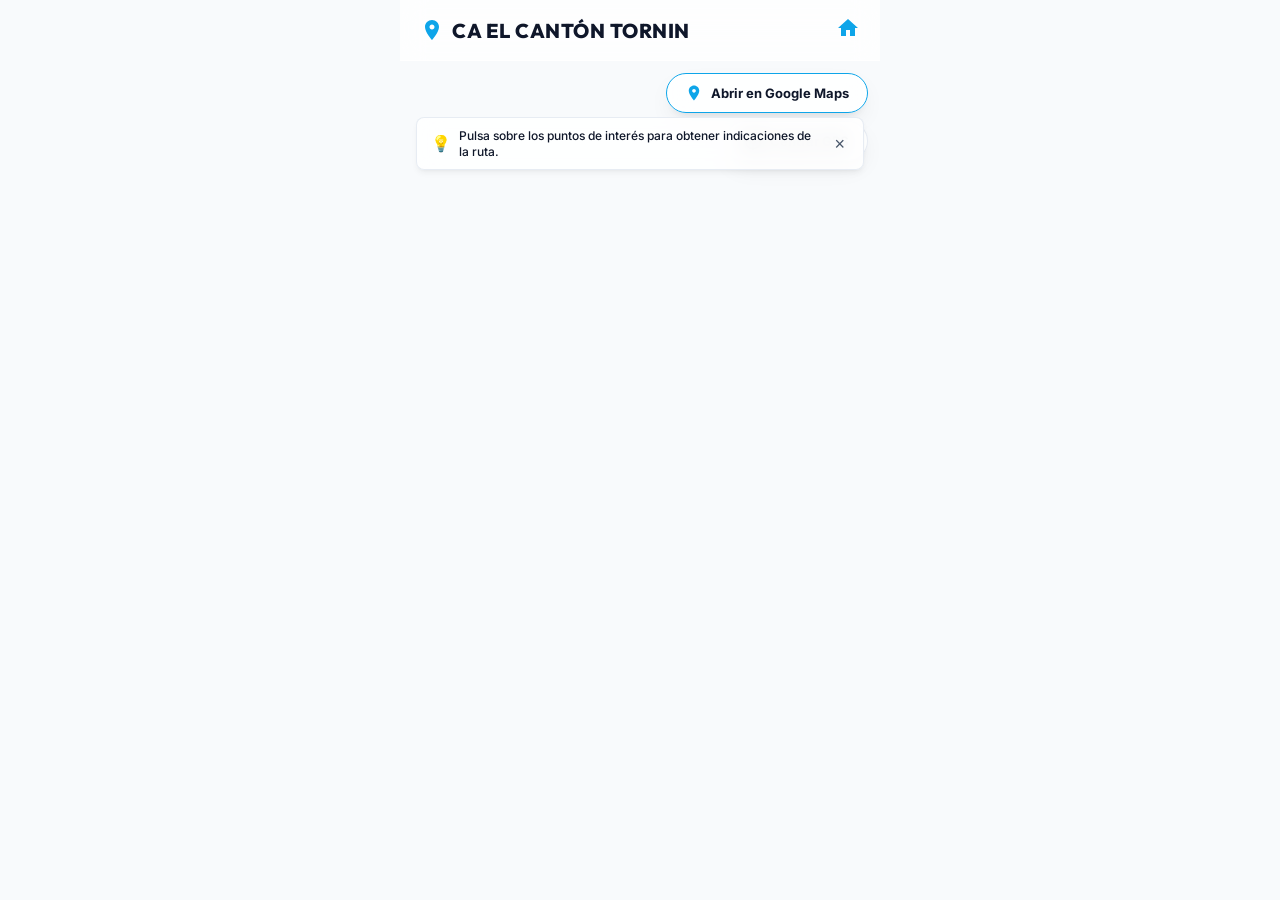
==== commit 613c5475: "vversion" ====
--- a/mapa.html
+++ b/mapa.html
@@ -32,10 +32,26 @@
 
     <!-- Map View Container -->
     <div class="map-view-container">
-      <!-- Floating Top Button to Open Google Maps -->
-      <button class="map-btn-top-google" id="btnOpenGoogleMaps">
-        🚀 Abrir en Google Maps
-      </button>
+      <!-- Floating Top Right Controls Stack -->
+      <div class="map-top-controls">
+        <button class="map-btn-top" id="btnOpenGoogleMaps">
+          <svg class="btn-icon maps-icon" viewBox="0 0 24 24" xmlns="http://www.w3.org/2000/svg">
+            <path d="M12 2C8.13 2 5 5.13 5 9c0 5.25 7 13 7 13s7-7.75 7-13c0-3.87-3.13-7-7-7zm0 9.5c-1.38 0-2.5-1.12-2.5-2.5s1.12-2.5 2.5-2.5 2.5 1.12 2.5 2.5-1.12 2.5-2.5 2.5z"/>
+          </svg>
+          Abrir en Google Maps
+        </button>
+        <button class="map-btn-top" id="btnRecenterGPS">
+          <svg class="btn-icon gps-icon" viewBox="0 0 24 24" fill="none" stroke="currentColor" stroke-width="2.5" stroke-linecap="round" stroke-linejoin="round">
+            <circle cx="12" cy="12" r="10"/>
+            <circle cx="12" cy="12" r="3"/>
+            <line x1="12" y1="1" x2="12" y2="4"/>
+            <line x1="12" y1="20" x2="12" y2="23"/>
+            <line x1="1" y1="12" x2="4" y2="12"/>
+            <line x1="20" y1="12" x2="23" y2="12"/>
+          </svg>
+          Centrar GPS
+        </button>
+      </div>
 
       <!-- Leaflet Map -->
       <div id="map"></div>
@@ -58,16 +74,6 @@
           <p class="hud-desc" id="hudDesc">Descripción de la parada</p>
         </div>
       </div>
-
-      <!-- Map Overlay controls -->
-      <div class="map-actions">
-        <button class="map-btn map-btn-back" id="btnMapBack">
-          ← Volver
-        </button>
-        <button class="map-btn map-btn-gps" id="btnRecenterGPS">
-          📍 Centrar GPS
-        </button>
-      </div>
     </div>
   </div>
 
--- a/css/styles.css
+++ b/css/styles.css
@@ -366,7 +366,7 @@
 /* Floating HUD Card representing control checkpoint */
 .checkpoint-popup-hud {
   position: absolute;
-  bottom: 5.625rem; /* ~90px */
+  bottom: 1.5rem;
   left: 1rem;
   right: 1rem;
   z-index: 50;
@@ -424,7 +424,7 @@
 
 .hud-img-container {
   width: 100%;
-  height: 22dvh;
+  height: 28dvh;
   border-radius: var(--radius-sm);
   overflow: hidden;
   position: relative;
@@ -517,13 +517,20 @@
   transform: translateY(-0.125rem);
 }
 
-/* Centered Top Floating Google Maps Button */
-.map-btn-top-google {
+/* Stacked Floating Top Controls on the right */
+.map-top-controls {
   position: absolute;
-  top: 0.5em; /* Anchored directly below the sticky header */
-  left: 50%;
-  transform: translateX(-50%);
+  top: 0.75rem;
+  right: 0.75rem;
   z-index: 100;
+  display: flex;
+  flex-direction: column;
+  gap: 0.5rem;
+  pointer-events: none;
+}
+
+.map-btn-top {
+  pointer-events: auto;
   display: flex;
   align-items: center;
   gap: 0.5rem;
@@ -532,7 +539,7 @@
   backdrop-filter: blur(0.75rem);
   -webkit-backdrop-filter: blur(0.75rem);
   color: var(--text-primary);
-  border: 0.09375rem solid var(--accent-color);
+  border: 0.09375rem solid var(--border-color);
   border-radius: 9999px;
   font-family: var(--font-body);
   font-size: 0.8125rem; /* 13px */
@@ -541,13 +548,55 @@
   box-shadow: var(--shadow-md);
   transition: all 0.25s cubic-bezier(0.4, 0, 0.2, 1);
   min-height: 2.5rem;
-}
-
-.map-btn-top-google:hover, .map-btn-top-google:active {
+  width: max-content;
+  align-self: flex-end;
+}
+
+#btnOpenGoogleMaps {
+  border-color: var(--accent-color);
+}
+
+body.dark-mode .map-btn-top {
+  border-color: #334155;
+}
+
+body.dark-mode #btnOpenGoogleMaps {
+  border-color: var(--accent-color);
+}
+
+.map-btn-top:hover, .map-btn-top:active {
   background-color: var(--accent-color);
   color: #ffffff;
-  transform: translateX(-50%) translateY(-0.125rem);
-  box-shadow: 0 0.5rem 1.25rem rgba(14, 165, 233, 0.4);
+  border-color: var(--accent-color);
+  transform: translateY(-0.125rem);
+}
+
+.map-btn-top:hover .maps-icon {
+  fill: #ffffff;
+}
+
+.map-btn-top:hover .gps-icon {
+  stroke: #ffffff;
+}
+
+/* Icons styling inside top buttons */
+.btn-icon {
+  width: 1.125rem;
+  height: 1.125rem;
+  flex-shrink: 0;
+  transition: fill 0.2s ease, stroke 0.2s ease;
+}
+
+.maps-icon {
+  fill: var(--accent-color);
+}
+
+.gps-icon {
+  stroke: var(--text-primary);
+}
+
+body.dark-mode .gps-icon {
+  stroke: var(--text-primary);
 }
 
 /* Custom leaflet marker styling - Relative sizing */
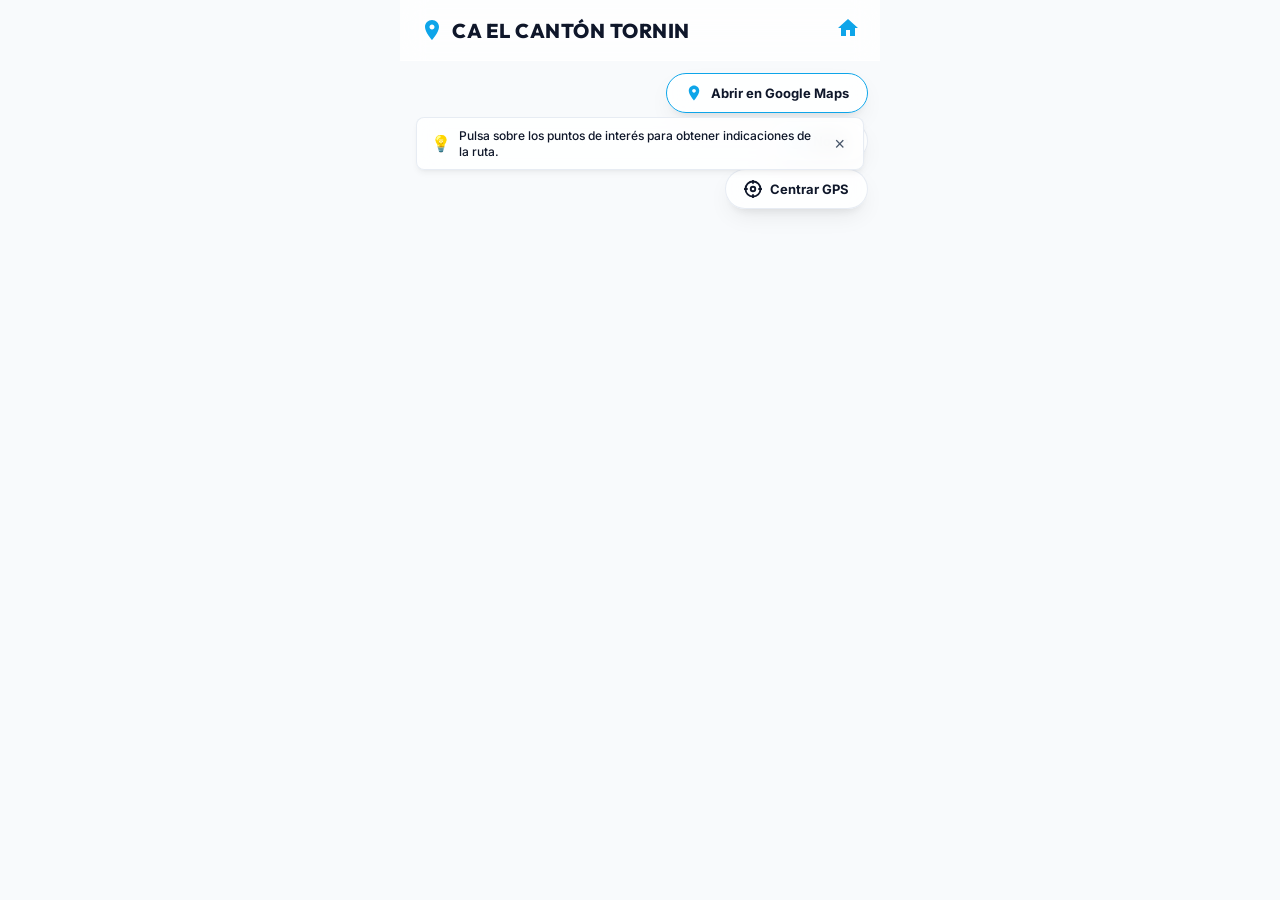
==== commit bc1f8541: "track" ====
--- a/mapa.html
+++ b/mapa.html
@@ -40,6 +40,13 @@
           </svg>
           Abrir en Google Maps
         </button>
+        <button class="map-btn-top" id="btnCompassHeading" title="Cambiar orientación">
+          <svg class="btn-icon compass-icon" viewBox="0 0 24 24" fill="none" stroke="currentColor" stroke-width="2" stroke-linecap="round" stroke-linejoin="round">
+            <circle cx="12" cy="12" r="10"/>
+            <polygon points="16.24 7.76 14.12 14.12 7.76 16.24 9.88 9.88 16.24 7.76"/>
+          </svg>
+          <span id="compassBtnText">Norte</span>
+        </button>
         <button class="map-btn-top" id="btnRecenterGPS">
           <svg class="btn-icon gps-icon" viewBox="0 0 24 24" fill="none" stroke="currentColor" stroke-width="2.5" stroke-linecap="round" stroke-linejoin="round">
             <circle cx="12" cy="12" r="10"/>
@@ -81,6 +88,7 @@
   <script src="https://unpkg.com/leaflet@1.9.4/dist/leaflet.js" integrity="sha256-20nQCchB9co0qIjJZRGuk2/Z9VM+kNiyxNV1lvTlZBo=" crossorigin=""></script>
   <!-- App Scripts -->
   <script src="js/config.js"></script>
+  <script src="js/admin-config.js"></script>
   <script src="js/main.js"></script>
 </body>
 </html>
--- a/css/styles.css
+++ b/css/styles.css
@@ -595,6 +595,25 @@
   stroke: var(--text-primary);
 }
 
+.compass-icon {
+  stroke: var(--accent-color);
+  transition: transform 0.3s ease;
+}
+
+.map-btn-top.active-heading {
+  background-color: var(--accent-soft);
+  border-color: var(--accent-color);
+  color: var(--accent-color);
+}
+
+.map-btn-top.active-heading .compass-icon {
+  stroke: var(--accent-color);
+}
+
+.map-btn-top:hover .compass-icon {
+  stroke: #ffffff;
+}
+
 body.dark-mode .gps-icon {
   stroke: var(--text-primary);
 }
@@ -831,3 +850,11 @@
   }
 }
 
+.btn-admin-link {
+  transition: all 0.3s ease;
+}
+.btn-admin-link:hover {
+  transform: translateY(-2px);
+  box-shadow: 0 4px 12px rgba(168, 85, 247, 0.25);
+}
+
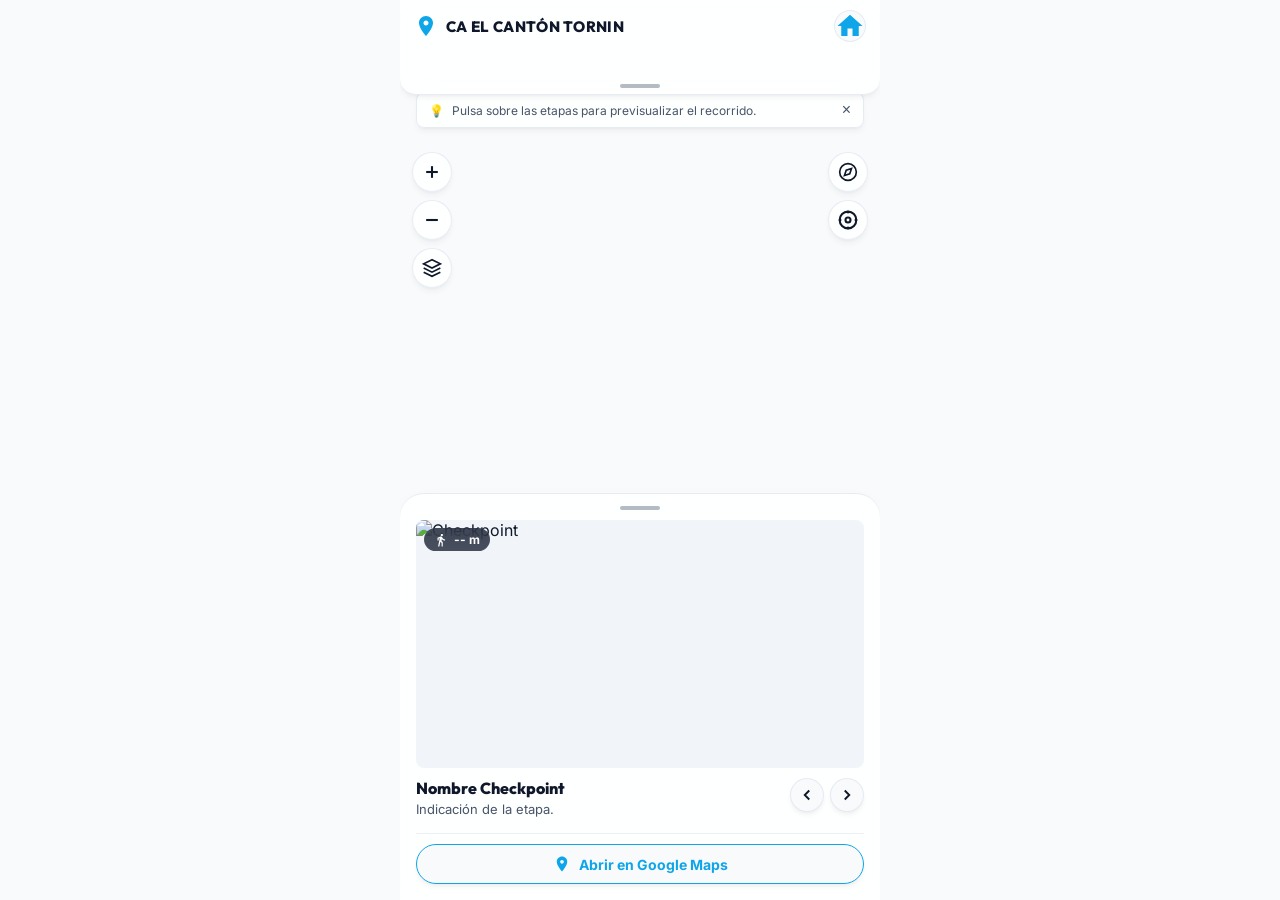
==== commit bdbe5c6b: "est" ====
--- a/mapa.html
+++ b/mapa.html
@@ -13,42 +13,79 @@
 </head>
 <body>
 
-  <div class="app-container">
-    <!-- Header -->
-    <header class="app-header">
-      <h1 class="app-title" id="appHeaderTitle">
-        <svg class="header-icon" viewBox="0 0 24 24" xmlns="http://www.w3.org/2000/svg">
-          <path d="M12 2C8.13 2 5 5.13 5 9c0 5.25 7 13 7 13s7-7.75 7-13c0-3.87-3.13-7-7-7zm0 9.5c-1.38 0-2.5-1.12-2.5-2.5s1.12-2.5 2.5-2.5 2.5 1.12 2.5 2.5-1.12 2.5-2.5 2.5z"/>
-        </svg>
-        CA El Cantón Tornin
-      </h1>
-      <!-- Back button to return to dashboard -->
-      <a href="index.html" style="text-decoration: none;" id="btnHeaderBack" title="Volver al Dashboard">
-        <svg class="header-icon" viewBox="0 0 24 24" xmlns="http://www.w3.org/2000/svg">
-          <path d="M10 20v-6h4v6h5v-8h3L12 3 2 12h3v8z"/>
-        </svg>
-      </a>
-    </header>
-
+  <div class="app-container map-mode">
     <!-- Map View Container -->
     <div class="map-view-container">
-      <!-- Floating Top Right Controls Stack -->
-      <div class="map-top-controls">
-        <button class="map-btn-top" id="btnOpenGoogleMaps">
-          <svg class="btn-icon maps-icon" viewBox="0 0 24 24" xmlns="http://www.w3.org/2000/svg">
-            <path d="M12 2C8.13 2 5 5.13 5 9c0 5.25 7 13 7 13s7-7.75 7-13c0-3.87-3.13-7-7-7zm0 9.5c-1.38 0-2.5-1.12-2.5-2.5s1.12-2.5 2.5-2.5 2.5 1.12 2.5 2.5-1.12 2.5-2.5 2.5z"/>
+
+      <!-- Top Floating Stepper Component -->
+      <div class="top-stepper-container" id="topStepperContainer">
+        <!-- Header bar with Title and Home Link -->
+        <header class="stepper-header">
+          <div class="stepper-title-box">
+            <svg class="header-icon" viewBox="0 0 24 24" xmlns="http://www.w3.org/2000/svg">
+              <path d="M12 2C8.13 2 5 5.13 5 9c0 5.25 7 13 7 13s7-7.75 7-13c0-3.87-3.13-7-7-7zm0 9.5c-1.38 0-2.5-1.12-2.5-2.5s1.12-2.5 2.5-2.5 2.5 1.12 2.5 2.5-1.12 2.5-2.5 2.5z"/>
+            </svg>
+            <span class="stepper-title-text" id="appHeaderTitle">CA EL CANTÓN TORNIN</span>
+          </div>
+          <a href="index.html" class="header-home-btn" id="btnHeaderBack" title="Volver al Inicio">
+            <svg class="btn-icon" viewBox="0 0 24 24" fill="currentColor">
+              <path d="M10 20v-6h4v6h5v-8h3L12 3 2 12h3v8z"/>
+            </svg>
+          </a>
+        </header>
+
+        <!-- Horizontal Stepper Bubbles Track -->
+        <div class="stepper-track-wrapper">
+          <div class="stepper-track" id="stepperTrack">
+            <!-- Dynamically populated by JS: 1 - 2 - 3 - 4 ... -->
+          </div>
+        </div>
+
+        <!-- Expanded List Drawer (Shown when dragged down) -->
+        <div class="stepper-expanded-drawer" id="topStepperDrawer">
+          <div class="stepper-list-items" id="stepperListItems">
+            <!-- Dynamically populated by JS: List of checkpoints with title, image, indication & GPS distance -->
+          </div>
+        </div>
+
+        <!-- Drag handle bar at bottom to expand / collapse -->
+        <div class="stepper-drag-bar" id="topStepperDragHandle" title="Deslizar para desplegar / colapsar">
+          <div class="drag-pill"></div>
+        </div>
+      </div>
+
+      <!-- Floating Controls Stack on the Left (+, -, Layer) -->
+      <div class="map-controls-stack map-controls-left">
+        <button class="map-control-btn" id="btnZoomIn" title="Acercar">
+          <svg viewBox="0 0 24 24" fill="none" stroke="currentColor" stroke-width="2.5">
+            <line x1="12" y1="5" x2="12" y2="19"></line>
+            <line x1="5" y1="12" x2="19" y2="12"></line>
           </svg>
-          Abrir en Google Maps
         </button>
-        <button class="map-btn-top" id="btnCompassHeading" title="Cambiar orientación">
-          <svg class="btn-icon compass-icon" viewBox="0 0 24 24" fill="none" stroke="currentColor" stroke-width="2" stroke-linecap="round" stroke-linejoin="round">
+        <button class="map-control-btn" id="btnZoomOut" title="Alejar">
+          <svg viewBox="0 0 24 24" fill="none" stroke="currentColor" stroke-width="2.5">
+            <line x1="5" y1="12" x2="19" y2="12"></line>
+          </svg>
+        </button>
+        <button class="map-control-btn" id="btnToggleLayer" title="Cambiar capa (Satélite / Estándar)">
+          <svg viewBox="0 0 24 24" fill="none" stroke="currentColor" stroke-width="2">
+            <polygon points="12 2 2 7 12 12 22 7 12 2"/>
+            <polyline points="2 17 12 22 22 17"/>
+            <polyline points="2 12 12 17 22 12"/>
+          </svg>
+        </button>
+      </div>
+
+      <!-- Floating Controls Stack on the Right (Compass, Recenter GPS) -->
+      <div class="map-controls-stack map-controls-right">
+        <button class="map-control-btn" id="btnCompassHeading" title="Orientación brújula">
+          <svg class="compass-icon" viewBox="0 0 24 24" fill="none" stroke="currentColor" stroke-width="2">
             <circle cx="12" cy="12" r="10"/>
             <polygon points="16.24 7.76 14.12 14.12 7.76 16.24 9.88 9.88 16.24 7.76"/>
           </svg>
-          <span id="compassBtnText">Norte</span>
         </button>
-        <button class="map-btn-top" id="btnRecenterGPS">
-          <svg class="btn-icon gps-icon" viewBox="0 0 24 24" fill="none" stroke="currentColor" stroke-width="2.5" stroke-linecap="round" stroke-linejoin="round">
+        <button class="map-control-btn" id="btnRecenterGPS" title="Centrar GPS">
+          <svg class="gps-icon" viewBox="0 0 24 24" fill="none" stroke="currentColor" stroke-width="2.5">
             <circle cx="12" cy="12" r="10"/>
             <circle cx="12" cy="12" r="3"/>
             <line x1="12" y1="1" x2="12" y2="4"/>
@@ -56,7 +93,6 @@
             <line x1="1" y1="12" x2="4" y2="12"/>
             <line x1="20" y1="12" x2="23" y2="12"/>
           </svg>
-          Centrar GPS
         </button>
       </div>
 
@@ -66,21 +102,70 @@
       <!-- Floating Tip Banner -->
       <div class="map-tip-banner" id="mapTipBanner">
         <span class="tip-icon">💡</span>
-        <span class="tip-text">Pulsa sobre los puntos de interés para obtener indicaciones de la ruta.</span>
+        <span class="tip-text">Pulsa sobre las etapas para previsualizar el recorrido.</span>
         <button class="tip-close-btn" id="btnCloseTip" aria-label="Cerrar tip">&times;</button>
       </div>
 
-      <!-- Floating HUD Card (Punto de control checkpoint details) -->
-      <div class="checkpoint-popup-hud" id="checkpointHUD">
-        <button class="hud-close-btn" id="btnCloseHUD" aria-label="Cerrar">&times;</button>
-        <div class="hud-img-container">
-          <img src="" alt="Punto de control" class="hud-image" id="hudImg">
+      <!-- Floating Bottom HUD Card (Checkpoint details with nav arrows) -->
+      <div class="bottom-checkpoint-card" id="checkpointHUD">
+        <!-- Drag Handle for sliding down to minimize -->
+        <div class="card-drag-bar" id="bottomCardDragHandle" title="Deslizar para colapsar / expandir">
+          <div class="drag-pill"></div>
         </div>
-        <div class="hud-text-container">
-          <h4 class="hud-title" id="hudTitle">Punto de Control</h4>
-          <p class="hud-desc" id="hudDesc">Descripción de la parada</p>
+
+        <div class="card-main-content">
+          <!-- Image preview container -->
+          <div class="card-img-container" id="hudImgContainer">
+            <img src="" alt="Checkpoint" class="card-image" id="hudImg">
+            <div class="card-distance-badge" id="hudDistanceBadge">
+              <svg viewBox="0 0 24 24" width="14" height="14" fill="currentColor">
+                <path d="M13.5 5.5c1.1 0 2-.9 2-2s-.9-2-2-2-2 .9-2 2 .9 2 2 2zM9.8 8.9L7 23h2.1l1.8-8 2.1 2v6h2v-7.5l-2.1-2 .6-3C14.8 12 16.8 13 19 13v-2c-1.9 0-3.5-1-4.3-2.4l-1-1.6c-.4-.6-1-1-1.7-1-.3 0-.5.1-.8.1L6 8.3V13h2V9.6l1.8-.7z"/>
+              </svg>
+              <span id="hudDistanceText">-- m</span>
+            </div>
+          </div>
+
+          <!-- Card info & navigation buttons -->
+          <div class="card-body-container">
+            <div class="card-text-content">
+              <h3 class="card-title" id="hudTitle">Nombre Checkpoint</h3>
+              <p class="card-desc" id="hudDesc">Indicación de la etapa.</p>
+              <div class="card-min-distance-row" id="hudMinDistanceRow">
+                <svg viewBox="0 0 24 24" width="16" height="16" fill="currentColor">
+                  <path d="M13.5 5.5c1.1 0 2-.9 2-2s-.9-2-2-2-2 .9-2 2 .9 2 2 2zM9.8 8.9L7 23h2.1l1.8-8 2.1 2v6h2v-7.5l-2.1-2 .6-3C14.8 12 16.8 13 19 13v-2c-1.9 0-3.5-1-4.3-2.4l-1-1.6c-.4-.6-1-1-1.7-1-.3 0-.5.1-.8.1L6 8.3V13h2V9.6l1.8-.7z"/>
+                </svg>
+                <span id="hudMinDistanceText">-- m</span>
+              </div>
+            </div>
+
+            <!-- Arrows to jump/preview next or previous checkpoint -->
+            <div class="card-nav-controls">
+              <button class="nav-arrow-btn" id="btnPrevCheckpoint" title="Checkpoint anterior">
+                <svg viewBox="0 0 24 24" fill="none" stroke="currentColor" stroke-width="2.5">
+                  <polyline points="15 18 9 12 15 6"></polyline>
+                </svg>
+              </button>
+              <button class="nav-arrow-btn" id="btnNextCheckpoint" title="Checkpoint siguiente">
+                <svg viewBox="0 0 24 24" fill="none" stroke="currentColor" stroke-width="2.5">
+                  <polyline points="9 18 15 12 9 6"></polyline>
+                </svg>
+              </button>
+            </div>
+          </div>
         </div>
+
+        <!-- Horizontal Divider line -->
+        <div class="card-divider"></div>
+
+        <!-- Google Maps Button (Always Visible) -->
+        <button class="btn-open-google-maps" id="btnOpenGoogleMaps">
+          <svg class="maps-icon" viewBox="0 0 24 24" fill="currentColor">
+            <path d="M12 2C8.13 2 5 5.13 5 9c0 5.25 7 13 7 13s7-7.75 7-13c0-3.87-3.13-7-7-7zm0 9.5c-1.38 0-2.5-1.12-2.5-2.5s1.12-2.5 2.5-2.5 2.5 1.12 2.5 2.5-1.12 2.5-2.5 2.5z"/>
+          </svg>
+          <span>Abrir en Google Maps</span>
+        </button>
       </div>
+
     </div>
   </div>
 
@@ -92,3 +177,4 @@
   <script src="js/main.js"></script>
 </body>
 </html>
+
--- a/css/styles.css
+++ b/css/styles.css
@@ -357,302 +357,595 @@
 }
 
 #map {
-  flex: 1;
+  position: absolute;
+  top: 0;
+  left: 0;
+  right: 0;
+  bottom: 0;
   width: 100%;
   height: 100%;
   z-index: 10;
 }
 
-/* Floating HUD Card representing control checkpoint */
-.checkpoint-popup-hud {
-  position: absolute;
-  bottom: 1.5rem;
-  left: 1rem;
-  right: 1rem;
-  z-index: 50;
+/* Top Stepper Component - Flush to top edge */
+.top-stepper-container {
+  position: absolute;
+  top: 0;
+  left: 0;
+  right: 0;
+  width: 100%;
+  max-width: 100%;
+  z-index: 1000;
   background-color: var(--card-bg);
   backdrop-filter: blur(1rem);
   -webkit-backdrop-filter: blur(1rem);
-  border: 0.125rem solid var(--accent-color);
-  border-radius: var(--radius-md);
-  padding: 1rem;
+  border-bottom: 0.0625rem solid var(--border-color);
+  border-radius: 0 0 var(--radius-md) var(--radius-md);
+  box-shadow: var(--shadow-sm);
+  overflow: hidden;
+  transition: all 0.35s cubic-bezier(0.16, 1, 0.3, 1);
+}
+
+.stepper-header {
+  display: flex;
+  align-items: center;
+  justify-content: space-between;
+  padding: 0.625rem 0.875rem 0.25rem 0.875rem;
+}
+
+.stepper-title-box {
+  display: flex;
+  align-items: center;
+  gap: 0.5rem;
+  font-family: var(--font-title);
+  font-weight: 800;
+  font-size: 0.9375rem;
+  color: var(--text-primary);
+  letter-spacing: 0.02rem;
+}
+
+.header-home-btn {
+  display: flex;
+  align-items: center;
+  justify-content: center;
+  width: 2rem;
+  height: 2rem;
+  border-radius: 50%;
+  background: var(--bg-primary);
+  border: 0.0625rem solid var(--border-color);
+  color: var(--accent-color);
+  text-decoration: none;
+  transition: all 0.2s ease;
+}
+
+.header-home-btn:hover {
+  background: var(--accent-color);
+  color: #ffffff;
+}
+
+/* Horizontal Track */
+.stepper-track-wrapper {
+  padding: 0.375rem 0.75rem 1.25rem 0.75rem;
+  overflow-x: auto;
+  scrollbar-width: none;
+}
+.stepper-track-wrapper::-webkit-scrollbar {
+  display: none;
+}
+
+.stepper-track {
+  display: flex;
+  align-items: center;
+  justify-content: space-between;
+  position: relative;
+  min-width: 100%;
+  padding: 0.25rem 0.25rem;
+}
+
+/* Step Bubble */
+.step-bubble-item {
+  display: flex;
+  flex-direction: column;
+  align-items: center;
+  position: relative;
+  z-index: 2;
+  cursor: pointer;
+  user-select: none;
+}
+
+.step-bubble {
+  width: 2.125rem;
+  height: 2.125rem;
+  border-radius: 50%;
+  display: flex;
+  align-items: center;
+  justify-content: center;
+  font-family: var(--font-title);
+  font-weight: 700;
+  font-size: 0.875rem;
+  transition: all 0.3s cubic-bezier(0.34, 1.56, 0.64, 1);
+  border: 0.125rem solid transparent;
+  position: relative;
+}
+
+/* 1. Passed Checkpoints: Muted Light Blue */
+.step-bubble.passed {
+  background-color: #dbeafe;
+  color: #1d4ed8;
+  border-color: #93c5fd;
+}
+body.dark-mode .step-bubble.passed {
+  background-color: rgba(59, 130, 246, 0.25);
+  color: #93c5fd;
+  border-color: rgba(147, 197, 253, 0.4);
+}
+
+/* 2. Immediate Next Checkpoint: Vibrant Blue */
+.step-bubble.current {
+  background-color: #0ea5e9;
+  color: #ffffff;
+  border-color: #38bdf8;
+  box-shadow: 0 0 0 0.25rem rgba(14, 165, 233, 0.25);
+  transform: scale(1.15);
+}
+
+/* 3. Upcoming Checkpoints: Gray */
+.step-bubble.future {
+  background-color: #e2e8f0;
+  color: #64748b;
+  border-color: #cbd5e1;
+}
+body.dark-mode .step-bubble.future {
+  background-color: #334155;
+  color: #94a3b8;
+  border-color: #475569;
+}
+
+/* 4. Preview / Jump Checkpoint: Purple ring & Purple Eye badge */
+.step-bubble.preview-selected {
+  border-color: #a855f7 !important;
+  box-shadow: 0 0 0 0.2rem rgba(168, 85, 247, 0.35) !important;
+  transform: scale(1.12);
+}
+
+.bubble-eye-badge {
+  position: absolute;
+  bottom: -0.65rem;
+  width: 1.125rem;
+  height: 1.125rem;
+  border-radius: 50%;
+  background: #ffffff;
+  color: #a855f7;
+  display: flex;
+  align-items: center;
+  justify-content: center;
+  box-shadow: 0 0.125rem 0.25rem rgba(168, 85, 247, 0.45);
+  border: 0.0625rem solid #e9d5ff;
+  z-index: 5;
+}
+
+.bubble-eye-badge svg.material-eye-icon {
+  width: 0.75rem;
+  height: 0.75rem;
+}
+
+/* Connecting Line between bubbles */
+.stepper-line {
+  flex: 1;
+  height: 0.1875rem;
+  background-color: #cbd5e1;
+  margin: 0 0.25rem;
+  position: relative;
+  z-index: 1;
+  transition: background-color 0.3s ease;
+}
+
+.stepper-line.completed {
+  background-color: #38bdf8;
+}
+
+/* Drag Handle Bar */
+.stepper-drag-bar {
+  display: flex;
+  justify-content: center;
+  align-items: center;
+  padding: 0.25rem 0 0.375rem 0;
+  cursor: pointer;
+  user-select: none;
+}
+
+.drag-pill {
+  width: 2.5rem;
+  height: 0.25rem;
+  background-color: var(--text-secondary);
+  opacity: 0.4;
+  border-radius: 9999px;
+  transition: opacity 0.2s ease, width 0.2s ease;
+}
+
+.stepper-drag-bar:hover .drag-pill {
+  opacity: 0.8;
+  width: 3rem;
+}
+
+/* Expanded List Drawer */
+.stepper-expanded-drawer {
+  max-height: 0;
+  opacity: 0;
+  overflow: hidden;
+  transition: max-height 0.35s cubic-bezier(0.16, 1, 0.3, 1), opacity 0.3s ease;
+}
+
+.top-stepper-container.is-expanded .stepper-expanded-drawer {
+  max-height: 20rem;
+  opacity: 1;
+  overflow-y: auto;
+  padding: 0.5rem 0.875rem 0.875rem 0.875rem;
+  border-top: 0.0625rem solid var(--border-color);
+}
+
+.stepper-list-items {
+  display: flex;
+  flex-direction: column;
+  gap: 0.5rem;
+}
+
+.drawer-checkpoint-item {
+  display: flex;
+  align-items: center;
+  gap: 0.625rem;
+  padding: 0.5rem 0.625rem;
+  border-radius: var(--radius-sm);
+  background: var(--bg-primary);
+  border: 0.0625rem solid var(--border-color);
+  cursor: pointer;
+  transition: all 0.2s ease;
+}
+
+.drawer-checkpoint-item:hover, .drawer-checkpoint-item.active-selected {
+  border-color: var(--accent-color);
+  background: var(--accent-soft);
+}
+
+.drawer-item-badge {
+  width: 1.875rem;
+  height: 1.875rem;
+  border-radius: 50%;
+  display: flex;
+  align-items: center;
+  justify-content: center;
+  font-weight: 700;
+  font-size: 0.8125rem;
+  flex-shrink: 0;
+}
+
+.drawer-item-badge.passed {
+  background: #dbeafe;
+  color: #1d4ed8;
+}
+
+.drawer-item-badge.current {
+  background: #0ea5e9;
+  color: #ffffff;
+}
+
+.drawer-item-badge.future {
+  background: #e2e8f0;
+  color: #64748b;
+}
+
+.drawer-item-content {
+  flex: 1;
+  display: flex;
+  flex-direction: column;
+  gap: 0.125rem;
+}
+
+.drawer-item-title {
+  font-family: var(--font-title);
+  font-weight: 700;
+  font-size: 0.8125rem;
+  color: var(--text-primary);
+}
+
+.drawer-item-desc {
+  font-size: 0.75rem;
+  color: var(--text-secondary);
+  line-height: 1.25;
+}
+
+.drawer-item-thumb {
+  width: 3.25rem;
+  height: 2.25rem;
+  border-radius: 0.375rem;
+  object-fit: cover;
+  flex-shrink: 0;
+}
+
+.drawer-item-distance {
+  font-size: 0.75rem;
+  font-weight: 700;
+  color: var(--accent-color);
+  white-space: nowrap;
+}
+
+/* Floating Controls Stack */
+.map-controls-stack {
+  position: absolute;
+  top: 9.5rem;
+  z-index: 95;
+  display: flex;
+  flex-direction: column;
+  gap: 0.5rem;
+}
+
+.map-controls-left {
+  left: 0.75rem;
+}
+
+.map-controls-right {
+  right: 0.75rem;
+}
+
+.map-control-btn {
+  width: 2.5rem;
+  height: 2.5rem;
+  border-radius: 50%;
+  background-color: var(--card-bg);
+  backdrop-filter: blur(0.75rem);
+  -webkit-backdrop-filter: blur(0.75rem);
+  border: 0.0625rem solid var(--border-color);
+  color: var(--text-primary);
+  display: flex;
+  align-items: center;
+  justify-content: center;
+  cursor: pointer;
+  box-shadow: var(--shadow-sm);
+  transition: all 0.2s ease;
+}
+
+.map-control-btn svg {
+  width: 1.25rem;
+  height: 1.25rem;
+}
+
+.map-control-btn:hover {
+  background-color: var(--accent-color);
+  color: #ffffff;
+  border-color: var(--accent-color);
+  transform: scale(1.08);
+}
+
+.map-control-btn.active-heading {
+  background-color: var(--accent-soft);
+  border-color: var(--accent-color);
+  color: var(--accent-color);
+}
+
+/* Bottom Sheet Component - Flush to bottom edge */
+.bottom-checkpoint-card {
+  position: absolute;
+  bottom: 0;
+  left: 0;
+  right: 0;
+  width: 100%;
+  max-width: 100%;
+  z-index: 1000;
+  background-color: var(--card-bg);
+  backdrop-filter: blur(1rem);
+  -webkit-backdrop-filter: blur(1rem);
+  border-top: 0.0625rem solid var(--border-color);
+  border-radius: var(--radius-lg) var(--radius-lg) 0 0;
   box-shadow: var(--shadow-md);
-  display: none; /* Controlled via JS */
+  padding: 0.625rem 1rem 1rem 1rem;
+  transition: all 0.35s cubic-bezier(0.16, 1, 0.3, 1);
+  display: flex;
   flex-direction: column;
-  gap: 0.75rem;
-  animation: slideUp 0.35s cubic-bezier(0.16, 1, 0.3, 1);
-  transition: background-color 0.4s ease, border-color 0.4s ease;
-  max-height: 50dvh;
-  overflow: hidden;
-}
-
-.hud-close-btn {
-  position: absolute;
-  top: 0.5rem;
-  right: 0.5rem;
-  background: rgba(15, 23, 42, 0.6);
-  border: none;
-  color: #ffffff;
-  font-size: 1.25rem;
-  width: 1.75rem;
-  height: 1.75rem;
-  border-radius: 50%;
+  gap: 0.5rem;
+}
+
+.card-drag-bar {
+  display: flex;
+  justify-content: center;
+  align-items: center;
+  padding: 0.125rem 0;
   cursor: pointer;
-  display: flex;
-  align-items: center;
-  justify-content: center;
-  z-index: 60;
-  transition: background-color 0.2s ease, transform 0.2s ease;
-}
-
-.hud-close-btn:hover {
-  background-color: rgba(15, 23, 42, 0.9);
-  transform: scale(1.1);
-}
-
-
-@keyframes slideUp {
-  from {
-    transform: translateY(1.25rem);
-    opacity: 0;
-  }
-  to {
-    transform: translateY(0);
-    opacity: 1;
-  }
-}
-
-.hud-img-container {
+}
+
+.card-main-content {
+  display: flex;
+  flex-direction: column;
+  gap: 0.625rem;
+  transition: all 0.3s ease;
+}
+
+.card-img-container {
   width: 100%;
-  height: 28dvh;
+  height: 15.5rem;
   border-radius: var(--radius-sm);
   overflow: hidden;
   position: relative;
   background-color: var(--bg-secondary);
-}
-
-.hud-image {
+  transition: all 0.3s ease;
+}
+
+.card-image {
   width: 100%;
   height: 100%;
   object-fit: cover;
-  transition: transform 0.5s ease;
-}
-
-.hud-img-container:hover .hud-image {
-  transform: scale(1.05);
-}
-
-.hud-text-container {
-  display: flex;
-  flex-direction: column;
-  gap: 0.25rem;
-  overflow-y: auto;
+}
+
+.card-distance-badge {
+  position: absolute;
+  top: 0.5rem;
+  left: 0.5rem;
+  background: rgba(15, 23, 42, 0.75);
+  backdrop-filter: blur(0.5rem);
+  color: #ffffff;
+  padding: 0.25rem 0.625rem;
+  border-radius: 9999px;
+  font-size: 0.75rem;
+  font-weight: 700;
+  display: flex;
+  align-items: center;
+  gap: 0.35rem;
+}
+
+.card-body-container {
+  display: flex;
+  align-items: flex-start;
+  justify-content: space-between;
+  gap: 0.625rem;
+}
+
+.card-text-content {
   flex: 1;
 }
 
-.hud-title {
+.card-title {
   font-family: var(--font-title);
-  font-size: 0.9375rem; /* 15px */
+  font-size: 1rem;
+  font-weight: 800;
+  color: var(--text-primary);
+  margin-bottom: 0.2rem;
+}
+
+.card-desc {
+  font-size: 0.8125rem;
+  color: var(--text-secondary);
+  line-height: 1.35;
+}
+
+.card-nav-controls {
+  display: flex;
+  align-items: center;
+  gap: 0.375rem;
+}
+
+.nav-arrow-btn {
+  width: 2.125rem;
+  height: 2.125rem;
+  border-radius: 50%;
+  background: var(--bg-primary);
+  border: 0.0625rem solid var(--border-color);
+  color: var(--text-primary);
+  display: flex;
+  align-items: center;
+  justify-content: center;
+  cursor: pointer;
+  box-shadow: var(--shadow-sm);
+  transition: all 0.2s ease;
+}
+
+.nav-arrow-btn svg {
+  width: 1.125rem;
+  height: 1.125rem;
+}
+
+.nav-arrow-btn:hover {
+  border-color: var(--accent-color);
+  color: var(--accent-color);
+  transform: scale(1.1);
+}
+
+.card-min-distance-row {
+  display: none;
+  align-items: center;
+  gap: 0.35rem;
+  font-size: 0.775rem;
+  font-weight: 600;
+  color: var(--text-secondary);
+  margin-top: 0.25rem;
+}
+
+.card-divider {
+  height: 0.0625rem;
+  background-color: var(--border-color);
+  width: 100%;
+  margin: 0.375rem 0 0.125rem 0;
+  opacity: 0.8;
+}
+
+/* Always Visible Google Maps Button with Clean Style */
+.btn-open-google-maps {
+  width: 100%;
+  display: flex !important;
+  align-items: center;
+  justify-content: center;
+  gap: 0.5rem;
+  padding: 0.625rem 1rem;
+  border-radius: 9999px;
+  border: 0.09375rem solid var(--accent-color);
+  background-color: var(--bg-primary);
+  color: var(--accent-color);
+  font-family: var(--font-body);
   font-weight: 700;
-  color: var(--text-primary);
-}
-
-.hud-desc {
-  font-size: 0.8125rem; /* 13px */
-  color: var(--text-secondary);
-  line-height: 1.4;
-}
-
-/* Map Action Buttons */
-.map-actions {
-  position: absolute;
-  bottom: 1.5rem;
-  left: 1rem;
-  right: 1rem;
-  display: flex;
-  justify-content: space-between;
-  align-items: center;
-  z-index: 50;
-  pointer-events: none;
-}
-
-.map-btn {
-  display: flex;
-  align-items: center;
-  justify-content: center;
-  gap: 0.5rem;
-  padding: 0.75rem 1.25rem;
-  border-radius: 9999px;
-  font-size: 0.875rem; /* 14px */
-  font-weight: 700;
+  font-size: 0.875rem;
   cursor: pointer;
-  box-shadow: var(--shadow-md);
-  border: 0.0625rem solid var(--border-color);
-  pointer-events: auto;
   transition: all 0.25s ease;
-  min-height: 2.75rem; /* 44px hit target */
-}
-
-.map-btn-back {
-  background-color: var(--text-primary);
-  color: var(--bg-primary);
-}
-
-.map-btn-back:hover {
-  transform: translateX(-0.125rem);
-}
-
-.map-btn-gps {
-  background-color: #ffffff;
-  color: #0f172a;
-}
-
-body.dark-mode .map-btn-gps {
-  background-color: #0f172a;
-  color: #ffffff;
-  border-color: #334155;
-}
-
-.map-btn-gps:hover {
-  transform: translateY(-0.125rem);
-}
-
-/* Stacked Floating Top Controls on the right */
-.map-top-controls {
-  position: absolute;
-  top: 0.75rem;
-  right: 0.75rem;
-  z-index: 100;
-  display: flex;
-  flex-direction: column;
-  gap: 0.5rem;
-  pointer-events: none;
-}
-
-.map-btn-top {
-  pointer-events: auto;
-  display: flex;
-  align-items: center;
-  gap: 0.5rem;
-  padding: 0.625rem 1.125rem;
-  background-color: var(--card-bg);
-  backdrop-filter: blur(0.75rem);
-  -webkit-backdrop-filter: blur(0.75rem);
-  color: var(--text-primary);
-  border: 0.09375rem solid var(--border-color);
-  border-radius: 9999px;
-  font-family: var(--font-body);
-  font-size: 0.8125rem; /* 13px */
-  font-weight: 700;
-  cursor: pointer;
-  box-shadow: var(--shadow-md);
-  transition: all 0.25s cubic-bezier(0.4, 0, 0.2, 1);
-  min-height: 2.5rem;
-  width: max-content;
-  align-self: flex-end;
-}
-
-#btnOpenGoogleMaps {
-  border-color: var(--accent-color);
-}
-
-body.dark-mode .map-btn-top {
-  border-color: #334155;
-}
-
-body.dark-mode #btnOpenGoogleMaps {
-  border-color: var(--accent-color);
-}
-
-.map-btn-top:hover, .map-btn-top:active {
+  box-shadow: var(--shadow-sm);
+}
+
+.btn-open-google-maps .maps-icon {
+  width: 1.125rem;
+  height: 1.125rem;
+  fill: var(--accent-color);
+  transition: fill 0.2s ease;
+}
+
+.btn-open-google-maps:hover {
   background-color: var(--accent-color);
   color: #ffffff;
-  border-color: var(--accent-color);
-  transform: translateY(-0.125rem);
-}
-
-.map-btn-top:hover .maps-icon {
+}
+
+.btn-open-google-maps:hover .maps-icon {
   fill: #ffffff;
 }
 
-.map-btn-top:hover .gps-icon {
-  stroke: #ffffff;
-}
-
-/* Icons styling inside top buttons */
-.btn-icon {
-  width: 1.125rem;
-  height: 1.125rem;
+/* Minimized Compact Horizontal Layout matching exact mockup picture */
+.bottom-checkpoint-card.is-minimized {
+  padding: 0.5rem 0.75rem 0.625rem 0.75rem;
+}
+
+.bottom-checkpoint-card.is-minimized .card-main-content {
+  flex-direction: row;
+  align-items: center;
+  gap: 0.75rem;
+}
+
+.bottom-checkpoint-card.is-minimized .card-img-container {
+  width: 6.5rem;
+  height: 4.75rem;
+  border-radius: 0.875rem;
   flex-shrink: 0;
-  transition: fill 0.2s ease, stroke 0.2s ease;
-}
-
-.maps-icon {
-  fill: var(--accent-color);
-}
-
-.gps-icon {
-  stroke: var(--text-primary);
-}
-
-.compass-icon {
-  stroke: var(--accent-color);
-  transition: transform 0.3s ease;
-}
-
-.map-btn-top.active-heading {
-  background-color: var(--accent-soft);
-  border-color: var(--accent-color);
-  color: var(--accent-color);
-}
-
-.map-btn-top.active-heading .compass-icon {
-  stroke: var(--accent-color);
-}
-
-.map-btn-top:hover .compass-icon {
-  stroke: #ffffff;
-}
-
-body.dark-mode .gps-icon {
-  stroke: var(--text-primary);
-}
-
-/* Custom leaflet marker styling - Relative sizing */
-.leaflet-popup-content-wrapper {
-  background-color: var(--card-bg) !important;
-  backdrop-filter: blur(0.75rem) !important;
-  -webkit-backdrop-filter: blur(0.75rem) !important;
-  color: var(--text-primary) !important;
-  border-radius: var(--radius-md) !important;
-  border: 0.0625rem solid var(--border-color) !important;
-  box-shadow: var(--shadow-md) !important;
-}
-
-.leaflet-popup-tip {
-  background-color: var(--card-bg) !important;
-  border: 0.0625rem solid var(--border-color) !important;
-}
-
-.leaflet-popup-content {
-  font-family: var(--font-body) !important;
-  margin: 0.75rem 1rem !important;
-  line-height: 1.4 !important;
-}
-
-.leaflet-popup-content h4 {
-  font-family: var(--font-title);
-  font-weight: 700;
-  font-size: 0.875rem;
-  margin-bottom: 0.375rem;
-}
-
-.leaflet-popup-content p {
+  margin: 0;
+  opacity: 1;
+}
+
+.bottom-checkpoint-card.is-minimized .card-distance-badge {
+  display: none;
+}
+
+.bottom-checkpoint-card.is-minimized .card-body-container {
+  flex: 1;
+  gap: 0.5rem;
+}
+
+.bottom-checkpoint-card.is-minimized .card-title {
+  font-size: 0.9375rem;
+  margin-bottom: 0.1rem;
+}
+
+.bottom-checkpoint-card.is-minimized .card-desc {
   font-size: 0.75rem;
-  color: var(--text-secondary);
-}
-
-/* Beautiful Custom Leaflet Marker Icons - Sized in relative rem */
+  line-height: 1.25;
+}
+
+.bottom-checkpoint-card.is-minimized .card-min-distance-row {
+  display: flex;
+}
+
+/* Custom leaflet marker styling - Teardrop location pin matching exact design */
 .custom-div-icon {
   background: none;
   border: none;
@@ -663,46 +956,60 @@
 
 .marker-pin-wrapper {
   position: relative;
-  width: 2rem;
-  height: 2rem;
+  width: 2.25rem;
+  height: 2.25rem;
   border-radius: 50% 50% 50% 0;
-  background: var(--accent-color);
+  background: #009be5;
   transform: rotate(-45deg);
   display: flex;
   align-items: center;
   justify-content: center;
   box-shadow: 0 0.25rem 0.625rem rgba(0,0,0,0.25);
-  border: 0.125rem solid #ffffff;
-  transition: transform 0.25s ease;
-}
-
-.custom-div-icon:hover .marker-pin-wrapper {
-  transform: rotate(-45deg) scale(1.15);
+  border: 0.1875rem solid #ffffff;
+  transition: all 0.3s cubic-bezier(0.34, 1.56, 0.64, 1);
 }
 
 .marker-inner-content {
   transform: rotate(45deg);
-  font-size: 0.75rem;
+  font-family: var(--font-title);
+  font-size: 0.9375rem;
   font-weight: 800;
   color: #ffffff;
   text-align: center;
-}
-
-/* Special styling for Checkpoint Marker */
-.custom-div-icon.checkpoint-icon .marker-pin-wrapper {
-  background: #06b6d4;
-  animation: pulseCheckpoint 2s infinite;
-}
-
-@keyframes pulseCheckpoint {
+  line-height: 1;
+}
+
+.marker-pin-wrapper.passed-marker {
+  background: #7dd3fc !important;
+  opacity: 0.85;
+}
+
+.marker-pin-wrapper.current-marker {
+  background: #009be5 !important;
+  animation: pulseCurrent 2s infinite;
+}
+
+.marker-pin-wrapper.future-marker {
+  background: #94a3b8 !important;
+}
+
+.marker-pin-wrapper.preview-marker {
+  background: #a855f7 !important;
+  border-color: #ffffff !important;
+  box-shadow: 0 0 0 0.35rem rgba(168, 85, 247, 0.45) !important;
+  transform: rotate(-45deg) scale(1.25) !important;
+  z-index: 9999 !important;
+}
+
+@keyframes pulseCurrent {
   0% {
-    box-shadow: 0 0 0 0 rgba(6, 182, 212, 0.6);
+    box-shadow: 0 0 0 0 rgba(14, 165, 233, 0.6);
   }
   70% {
-    box-shadow: 0 0 0 0.625rem rgba(6, 182, 212, 0);
+    box-shadow: 0 0 0 0.625rem rgba(14, 165, 233, 0);
   }
   100% {
-    box-shadow: 0 0 0 0 rgba(6, 182, 212, 0);
+    box-shadow: 0 0 0 0 rgba(14, 165, 233, 0);
   }
 }
 
@@ -789,72 +1096,108 @@
 /* Map Tip Banner */
 .map-tip-banner {
   position: absolute;
-  top: 3.5rem;
+  top: 5.75rem;
   left: 1rem;
   right: 1rem;
-  z-index: 100;
+  z-index: 95;
   display: flex;
   align-items: center;
   gap: 0.5rem;
-  padding: 0.625rem 0.875rem;
+  padding: 0.5rem 0.75rem;
   background-color: var(--card-bg);
   backdrop-filter: blur(0.75rem);
   -webkit-backdrop-filter: blur(0.75rem);
-  color: var(--text-primary);
   border: 0.0625rem solid var(--border-color);
   border-radius: var(--radius-sm);
   box-shadow: var(--shadow-sm);
   font-size: 0.75rem;
-  font-weight: 500;
-  line-height: 1.3;
-  pointer-events: auto;
-  animation: slideDown 0.35s cubic-bezier(0.16, 1, 0.3, 1);
-  transition: all 0.3s ease;
-}
-
-.map-tip-banner .tip-icon {
-  font-size: 1rem;
-  flex-shrink: 0;
-}
-
-.map-tip-banner .tip-text {
-  flex: 1;
+  color: var(--text-secondary);
 }
 
 .map-tip-banner .tip-close-btn {
   background: none;
   border: none;
   color: var(--text-secondary);
-  font-size: 1.125rem;
+  font-size: 1rem;
   cursor: pointer;
-  padding: 0 0.25rem;
-  line-height: 1;
-  display: flex;
-  align-items: center;
-  justify-content: center;
-  transition: color 0.2s ease;
-}
-
-.map-tip-banner .tip-close-btn:hover {
-  color: var(--text-primary);
-}
-
-@keyframes slideDown {
-  from {
-    transform: translateY(-1rem);
+  margin-left: auto;
+}
+
+/* ==========================================================================
+   Google Maps Style User Location Marker & Heading Cone
+   ========================================================================== */
+.google-user-location-marker {
+  background: transparent !important;
+  border: none !important;
+}
+
+.google-user-location-container {
+  position: relative;
+  width: 5rem; /* 80px */
+  height: 5rem; /* 80px */
+  display: flex;
+  align-items: center;
+  justify-content: center;
+}
+
+.user-heading-cone {
+  position: absolute;
+  top: 0;
+  left: 0;
+  width: 100%;
+  height: 100%;
+  transform-origin: center center;
+  transition: transform 0.15s ease-out;
+  display: none;
+  pointer-events: none;
+  z-index: 1;
+}
+
+.heading-cone-svg {
+  width: 100%;
+  height: 100%;
+  overflow: visible;
+}
+
+.user-accuracy-pulse {
+  position: absolute;
+  top: 50%;
+  left: 50%;
+  width: 1.25rem; /* 20px */
+  height: 1.25rem;
+  border-radius: 50%;
+  background-color: rgba(66, 133, 244, 0.35);
+  transform: translate(-50%, -50%);
+  animation: googleGpsPulse 2s infinite cubic-bezier(0.215, 0.61, 0.355, 1);
+  pointer-events: none;
+  z-index: 2;
+}
+
+.user-blue-dot {
+  position: absolute;
+  top: 50%;
+  left: 50%;
+  width: 1.125rem; /* 18px */
+  height: 1.125rem;
+  background-color: #4285f4;
+  border: 0.1875rem solid #ffffff; /* 3px crisp white border */
+  border-radius: 50%;
+  box-shadow: 0 0.125rem 0.375rem rgba(0, 0, 0, 0.35), 0 0 0 0.0625rem rgba(66, 133, 244, 0.3);
+  transform: translate(-50%, -50%);
+  z-index: 3;
+}
+
+@keyframes googleGpsPulse {
+  0% {
+    transform: translate(-50%, -50%) scale(1);
+    opacity: 0.8;
+  }
+  70% {
+    transform: translate(-50%, -50%) scale(2.8);
     opacity: 0;
   }
-  to {
-    transform: translateY(0);
-    opacity: 1;
+  100% {
+    transform: translate(-50%, -50%) scale(2.8);
+    opacity: 0;
   }
 }
-
-.btn-admin-link {
-  transition: all 0.3s ease;
-}
-.btn-admin-link:hover {
-  transform: translateY(-2px);
-  box-shadow: 0 4px 12px rgba(168, 85, 247, 0.25);
-}
-
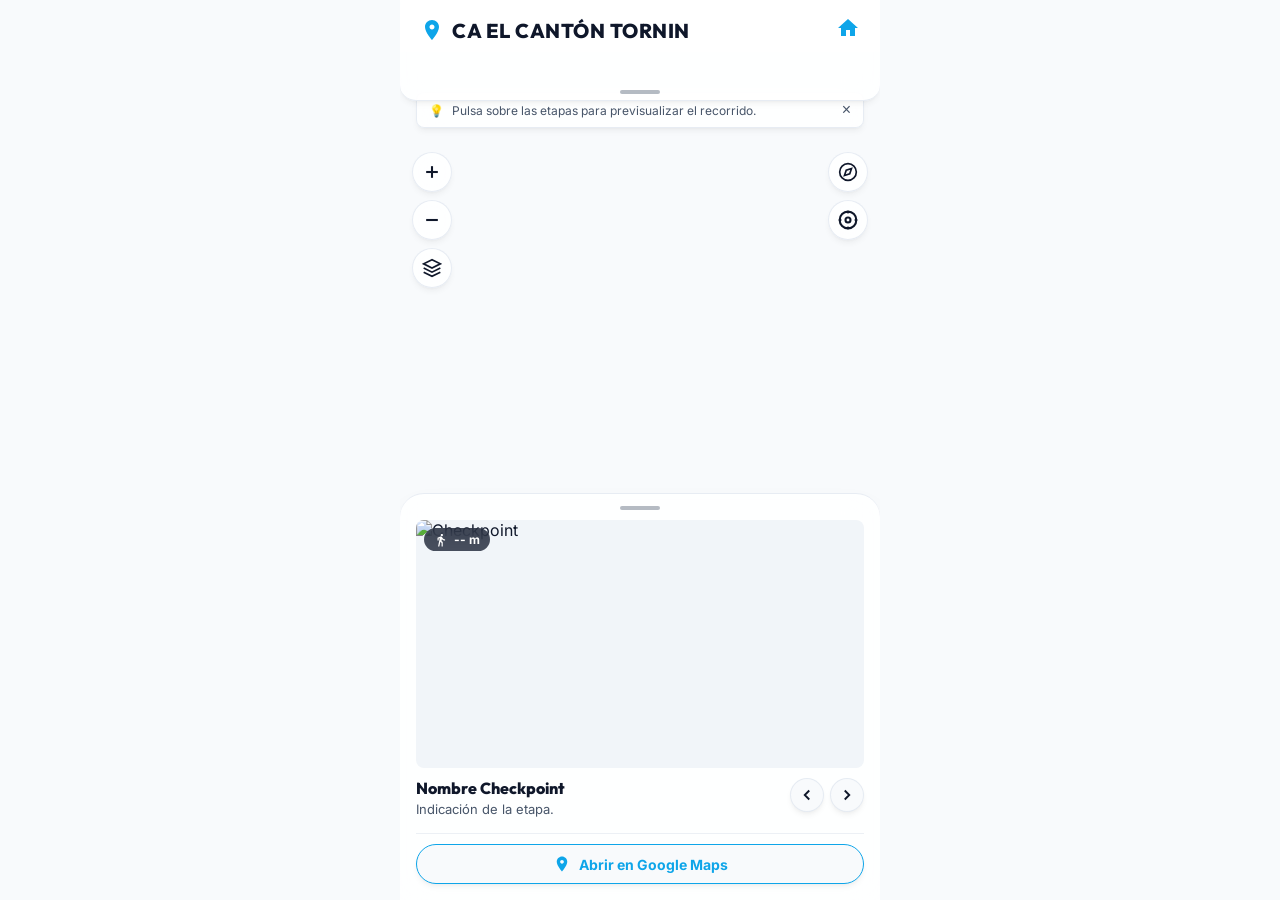
==== commit 3679e4bc: "a" ====
--- a/mapa.html
+++ b/mapa.html
@@ -20,15 +20,15 @@
       <!-- Top Floating Stepper Component -->
       <div class="top-stepper-container" id="topStepperContainer">
         <!-- Header bar with Title and Home Link -->
-        <header class="stepper-header">
-          <div class="stepper-title-box">
+        <header class="stepper-header app-header">
+          <h1 class="app-title" id="appHeaderTitle">
             <svg class="header-icon" viewBox="0 0 24 24" xmlns="http://www.w3.org/2000/svg">
               <path d="M12 2C8.13 2 5 5.13 5 9c0 5.25 7 13 7 13s7-7.75 7-13c0-3.87-3.13-7-7-7zm0 9.5c-1.38 0-2.5-1.12-2.5-2.5s1.12-2.5 2.5-2.5 2.5 1.12 2.5 2.5-1.12 2.5-2.5 2.5z"/>
             </svg>
-            <span class="stepper-title-text" id="appHeaderTitle">CA EL CANTÓN TORNIN</span>
-          </div>
-          <a href="index.html" class="header-home-btn" id="btnHeaderBack" title="Volver al Inicio">
-            <svg class="btn-icon" viewBox="0 0 24 24" fill="currentColor">
+            CA El Cantón Tornin
+          </h1>
+          <a href="index.html" style="text-decoration: none;" id="btnHeaderBack" title="Volver al Inicio">
+            <svg class="header-icon" viewBox="0 0 24 24" xmlns="http://www.w3.org/2000/svg">
               <path d="M10 20v-6h4v6h5v-8h3L12 3 2 12h3v8z"/>
             </svg>
           </a>
--- a/css/styles.css
+++ b/css/styles.css
@@ -50,6 +50,8 @@
 /* Base Sizing Set dynamically on HTML */
 html {
   font-size: 16px;
+  overscroll-behavior: none;
+  overscroll-behavior-y: none;
   /* Support scaling on very small viewports */
   @media (max-width: 320px) {
     font-size: 14px;
@@ -72,6 +74,8 @@
   min-height: 100dvh; /* Dynamic viewport height to prevent browser toolbar overlap */
   transition: background-color 0.4s ease, color 0.4s ease;
   overflow-x: hidden;
+  overscroll-behavior: none;
+  overscroll-behavior-y: none;
 }
 
 /* Simulate mobile view on larger screens, relative on actual mobile */
@@ -387,47 +391,19 @@
 }
 
 .stepper-header {
-  display: flex;
-  align-items: center;
-  justify-content: space-between;
-  padding: 0.625rem 0.875rem 0.25rem 0.875rem;
-}
-
-.stepper-title-box {
-  display: flex;
-  align-items: center;
-  gap: 0.5rem;
-  font-family: var(--font-title);
-  font-weight: 800;
-  font-size: 0.9375rem;
-  color: var(--text-primary);
-  letter-spacing: 0.02rem;
-}
-
-.header-home-btn {
-  display: flex;
-  align-items: center;
-  justify-content: center;
-  width: 2rem;
-  height: 2rem;
-  border-radius: 50%;
-  background: var(--bg-primary);
-  border: 0.0625rem solid var(--border-color);
-  color: var(--accent-color);
-  text-decoration: none;
-  transition: all 0.2s ease;
-}
-
-.header-home-btn:hover {
-  background: var(--accent-color);
-  color: #ffffff;
+  border-bottom: none;
+  background: transparent;
+  padding: 1rem 1.25rem 0.5rem 1.25rem;
 }
 
 /* Horizontal Track */
 .stepper-track-wrapper {
   padding: 0.375rem 0.75rem 1.25rem 0.75rem;
   overflow-x: auto;
+  -webkit-overflow-scrolling: touch;
+  touch-action: pan-x pan-y;
   scrollbar-width: none;
+  user-select: none;
 }
 .stepper-track-wrapper::-webkit-scrollbar {
   display: none;
@@ -454,15 +430,15 @@
 }
 
 .step-bubble {
-  width: 2.125rem;
-  height: 2.125rem;
+  width: 1.85rem;
+  height: 1.85rem;
   border-radius: 50%;
   display: flex;
   align-items: center;
   justify-content: center;
   font-family: var(--font-title);
   font-weight: 700;
-  font-size: 0.875rem;
+  font-size: 0.8rem;
   transition: all 0.3s cubic-bezier(0.34, 1.56, 0.64, 1);
   border: 0.125rem solid transparent;
   position: relative;
@@ -504,8 +480,8 @@
 /* 4. Preview / Jump Checkpoint: Purple ring & Purple Eye badge */
 .step-bubble.preview-selected {
   border-color: #a855f7 !important;
-  box-shadow: 0 0 0 0.2rem rgba(168, 85, 247, 0.35) !important;
-  transform: scale(1.12);
+  box-shadow: 0 0 0 0.125rem rgba(168, 85, 247, 0.4) !important;
+  transform: scale(1.1);
 }
 
 .bubble-eye-badge {
@@ -541,7 +517,15 @@
 }
 
 .stepper-line.completed {
-  background-color: #38bdf8;
+  background-color: #0ea5e9;
+}
+
+.stepper-line.half-completed {
+  background: linear-gradient(to right, #0ea5e9 50%, #cbd5e1 50%);
+}
+
+body.dark-mode .stepper-line.half-completed {
+  background: linear-gradient(to right, #0ea5e9 50%, #475569 50%);
 }
 
 /* Drag Handle Bar */
@@ -580,6 +564,7 @@
   max-height: 20rem;
   opacity: 1;
   overflow-y: auto;
+  overscroll-behavior-y: contain;
   padding: 0.5rem 0.875rem 0.875rem 0.875rem;
   border-top: 0.0625rem solid var(--border-color);
 }
@@ -742,6 +727,8 @@
   display: flex;
   flex-direction: column;
   gap: 0.5rem;
+  touch-action: pan-x pan-y;
+  user-select: none;
 }
 
 .card-drag-bar {
@@ -956,23 +943,23 @@
 
 .marker-pin-wrapper {
   position: relative;
-  width: 2.25rem;
-  height: 2.25rem;
+  width: 1.95rem;
+  height: 1.95rem;
   border-radius: 50% 50% 50% 0;
   background: #009be5;
   transform: rotate(-45deg);
   display: flex;
   align-items: center;
   justify-content: center;
-  box-shadow: 0 0.25rem 0.625rem rgba(0,0,0,0.25);
-  border: 0.1875rem solid #ffffff;
+  box-shadow: 0 0.2rem 0.5rem rgba(0,0,0,0.25);
+  border: 0.15rem solid #ffffff;
   transition: all 0.3s cubic-bezier(0.34, 1.56, 0.64, 1);
 }
 
 .marker-inner-content {
   transform: rotate(45deg);
   font-family: var(--font-title);
-  font-size: 0.9375rem;
+  font-size: 0.8rem;
   font-weight: 800;
   color: #ffffff;
   text-align: center;
@@ -993,11 +980,16 @@
   background: #94a3b8 !important;
 }
 
+.marker-pin-wrapper.start-reference-marker {
+  background: #64748b !important;
+  border-color: #e2e8f0 !important;
+}
+
 .marker-pin-wrapper.preview-marker {
   background: #a855f7 !important;
   border-color: #ffffff !important;
-  box-shadow: 0 0 0 0.35rem rgba(168, 85, 247, 0.45) !important;
-  transform: rotate(-45deg) scale(1.25) !important;
+  box-shadow: 0 0 0 0.18rem rgba(168, 85, 247, 0.4) !important;
+  transform: rotate(-45deg) scale(1.15) !important;
   z-index: 9999 !important;
 }
 
